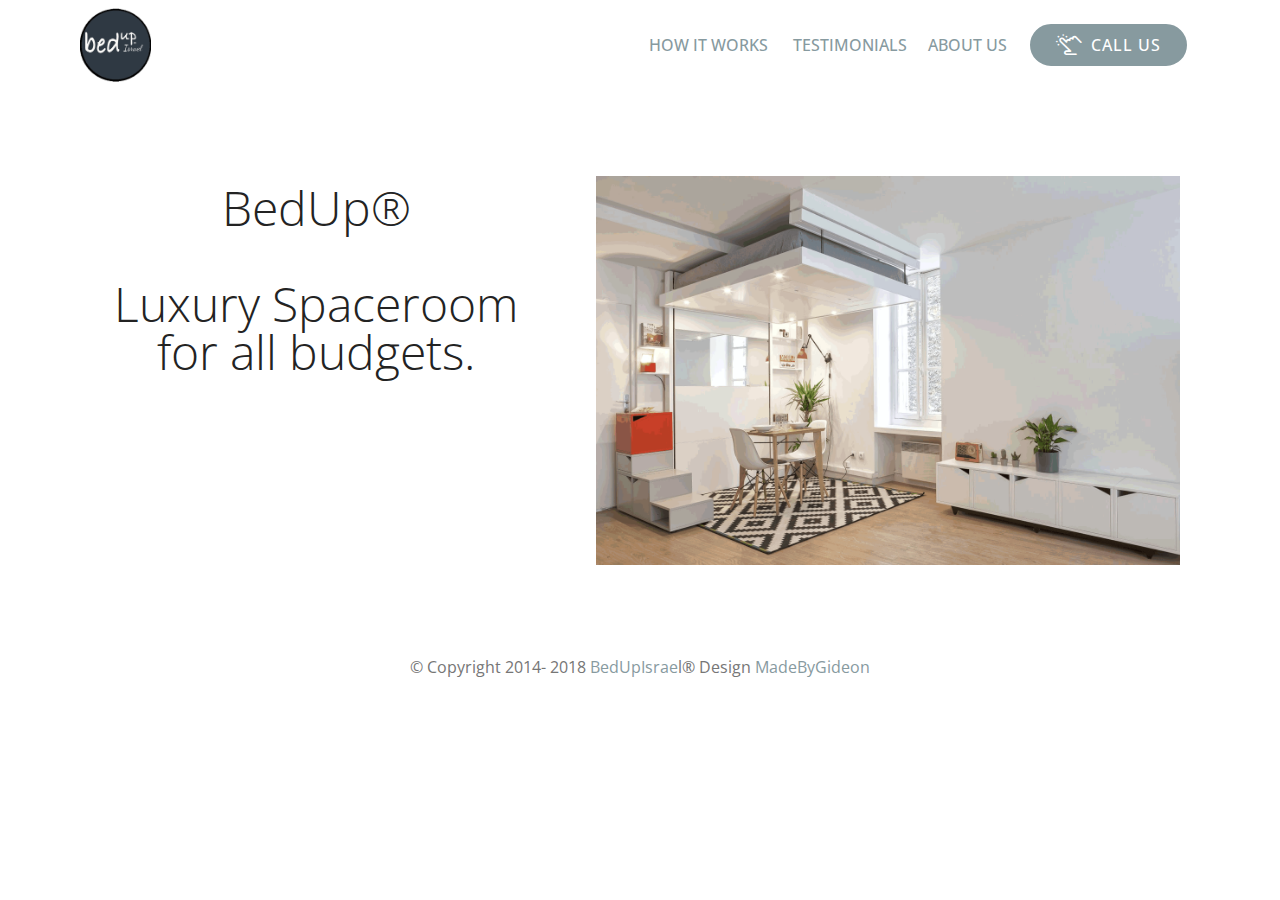
==== thankyou.html @ d67740c8 "create github pages" ====
<!DOCTYPE html>
<html >
<head>
  <!-- Site made with Mobirise Website Builder v4.7.2, https://mobirise.com -->
  <meta charset="UTF-8">
  <meta http-equiv="X-UA-Compatible" content="IE=edge">
  <meta name="generator" content="Mobirise v4.7.2, mobirise.com">
  <meta name="viewport" content="width=device-width, initial-scale=1, minimum-scale=1">
  <link rel="shortcut icon" href="assets/images/bedup-logo.png" type="image/x-icon">
  <meta name="description" content="thank you 
© Copyright 2014- 2018 BedUpIsrael® ">
  <title>Thank you for your call</title>
  <link rel="stylesheet" href="assets/web/assets/mobirise-icons/mobirise-icons.css">
  <link rel="stylesheet" href="assets/web/assets/mobirise-icons-bold/mobirise-icons-bold.css">
  <link rel="stylesheet" href="assets/tether/tether.min.css">
  <link rel="stylesheet" href="assets/bootstrap/css/bootstrap.min.css">
  <link rel="stylesheet" href="assets/bootstrap/css/bootstrap-grid.min.css">
  <link rel="stylesheet" href="assets/bootstrap/css/bootstrap-reboot.min.css">
  <link rel="stylesheet" href="assets/dropdown/css/style.css">
  <link rel="stylesheet" href="assets/animatecss/animate.min.css">
  <link rel="stylesheet" href="assets/theme/css/style.css">
  <link rel="stylesheet" href="assets/mobirise/css/mbr-additional.css" type="text/css">
  
  
  
</head>
<body>
  <section class="menu cid-qAcu4gGdfv" once="menu" id="menu2-o">

    

    <nav class="navbar navbar-expand beta-menu navbar-dropdown align-items-center navbar-fixed-top navbar-toggleable-sm">
        <button class="navbar-toggler navbar-toggler-right" type="button" data-toggle="collapse" data-target="#navbarSupportedContent" aria-controls="navbarSupportedContent" aria-expanded="false" aria-label="Toggle navigation">
            <div class="hamburger">
                <span></span>
                <span></span>
                <span></span>
                <span></span>
            </div>
        </button>
        <div class="menu-logo">
            <div class="navbar-brand">
                <span class="navbar-logo">
                    <a href="index.html#header15-1">
                        <img src="assets/images/bedup-logo-164x169.png" alt="Mobirise" title="" style="height: 4.6rem;">
                    </a>
                </span>
                
            </div>
        </div>
        <div class="collapse navbar-collapse" id="navbarSupportedContent">
            <ul class="navbar-nav nav-dropdown" data-app-modern-menu="true"><li class="nav-item">
                    <a class="nav-link link text-warning display-4" href="index.html#features1-2"><strong>&nbsp;</strong>HOW IT WORKS</a>
                </li><li class="nav-item"><a class="nav-link link text-warning display-4" href="index.html#testimonials1-j">&nbsp;TESTIMONIALS</a></li><li class="nav-item">
                    <a class="nav-link link text-warning display-4" href="index.html#footer1-f">ABOUT US</a>
                </li></ul>
            <div class="navbar-buttons mbr-section-btn"><a class="btn btn-sm btn-warning display-4" href="tel:+972-52-553-5338"><span class="mbrib-touch mbr-iconfont mbr-iconfont-btn"></span>CALL US</a></div>
        </div>
    </nav>
</section>

<section class="engine"><a href="https://mobirise.me/b">create a website</a></section><section once="" class="cid-qyMA9ke7Hw" id="footer6-n">

    

    

    <div class="container">
        <div class="media-container-row align-center mbr-white">
            <div class="col-12">
                <p class="mbr-text mb-0 mbr-fonts-style display-7">
                    © Copyright 2014- 2018 <a href="http://bedupisrael.co.il" target="_blank" class="text-warning">BedUpIsrae</a>l® Design <a href="http://madebygideon.tk" target="_blank" class="text-warning">MadeByGideon</a></p>
            </div>
        </div>
    </div>
</section>

<section class="features11 cid-qQLE5XRZxf" id="features11-p">

    

    

    <div class="container">   
        <div class="col-md-12">
            <div class="media-container-row">
                <div class="mbr-figure" style="width: 60%;">
                    <a href="mailto:guchik178@gmail.com"><img src="assets/images/slider-1.gif" alt="office@notaryisrael.co.il" title=""></a>
                </div>
                <div class=" align-left aside-content">
                    <h2 class="mbr-title pt-2 mbr-fonts-style display-2">BedUp® <br><br>Luxury Spaceroom<br>for all budgets.</h2>
                    <div class="mbr-section-text">
                        
                    </div>

                    
                </div>
            </div>
        </div> 
    </div>          
</section>

<section once="" class="cid-qQLG3jtlZI" id="footer6-t">

    

    

    <div class="container">
        <div class="media-container-row align-center mbr-white">
            <div class="col-12">
                <p class="mbr-text mb-0 mbr-fonts-style display-7">
                    © Copyright 2014- 2018 <a href="http://bedupisrael.co.il" target="_blank" class="text-warning">BedUpIsrae</a>l® Design <a href="http://madebygideon.tk" target="_blank" class="text-warning">MadeByGideon</a></p>
            </div>
        </div>
    </div>
</section>


  <script src="assets/web/assets/jquery/jquery.min.js"></script>
  <script src="assets/tether/tether.min.js"></script>
  <script src="assets/popper/popper.min.js"></script>
  <script src="assets/bootstrap/js/bootstrap.min.js"></script>
  <script src="assets/smoothscroll/smooth-scroll.js"></script>
  <script src="assets/viewportchecker/jquery.viewportchecker.js"></script>
  <script src="assets/dropdown/js/script.min.js"></script>
  <script src="assets/touchswipe/jquery.touch-swipe.min.js"></script>
  <script src="assets/theme/js/script.js"></script>
  
  
 <div id="scrollToTop" class="scrollToTop mbr-arrow-up"><a style="text-align: center;"><i></i></a></div>
    <input name="animation" type="hidden">
  </body>
</html>
---- assets/web/assets/mobirise-icons/mobirise-icons.css ----
@font-face {
  font-family: 'MobiriseIcons';
  src:  url('mobirise-icons.eot?spat4u');
  src:  url('mobirise-icons.eot?spat4u#iefix') format('embedded-opentype'),
    url('mobirise-icons.ttf?spat4u') format('truetype'),
    url('mobirise-icons.woff?spat4u') format('woff'),
    url('mobirise-icons.svg?spat4u#MobiriseIcons') format('svg');
  font-weight: normal;
  font-style: normal;
}

[class^="mbri-"], [class*=" mbri-"] {
  /* use !important to prevent issues with browser extensions that change fonts */
  font-family: MobiriseIcons !important;
  speak: none;
  font-style: normal;
  font-weight: normal;
  font-variant: normal;
  text-transform: none;
  line-height: 1;

  /* Better Font Rendering =========== */
  -webkit-font-smoothing: antialiased;
  -moz-osx-font-smoothing: grayscale;
}

.mbri-add-submenu:before {
  content: "\e900";
}
.mbri-alert:before {
  content: "\e901";
}
.mbri-align-center:before {
  content: "\e902";
}
.mbri-align-justify:before {
  content: "\e903";
}
.mbri-align-left:before {
  content: "\e904";
}
.mbri-align-right:before {
  content: "\e905";
}
.mbri-android:before {
  content: "\e906";
}
.mbri-apple:before {
  content: "\e907";
}
.mbri-arrow-down:before {
  content: "\e908";
}
.mbri-arrow-next:before {
  content: "\e909";
}
.mbri-arrow-prev:before {
  content: "\e90a";
}
.mbri-arrow-up:before {
  content: "\e90b";
}
.mbri-bold:before {
  content: "\e90c";
}
.mbri-bookmark:before {
  content: "\e90d";
}
.mbri-bootstrap:before {
  content: "\e90e";
}
.mbri-briefcase:before {
  content: "\e90f";
}
.mbri-browse:before {
  content: "\e910";
}
.mbri-bulleted-list:before {
  content: "\e911";
}
.mbri-calendar:before {
  content: "\e912";
}
.mbri-camera:before {
  content: "\e913";
}
.mbri-cart-add:before {
  content: "\e914";
}
.mbri-cart-full:before {
  content: "\e915";
}
.mbri-cash:before {
  content: "\e916";
}
.mbri-change-style:before {
  content: "\e917";
}
.mbri-chat:before {
  content: "\e918";
}
.mbri-clock:before {
  content: "\e919";
}
.mbri-close:before {
  content: "\e91a";
}
.mbri-cloud:before {
  content: "\e91b";
}
.mbri-code:before {
  content: "\e91c";
}
.mbri-contact-form:before {
  content: "\e91d";
}
.mbri-credit-card:before {
  content: "\e91e";
}
.mbri-cursor-click:before {
  content: "\e91f";
}
.mbri-cust-feedback:before {
  content: "\e920";
}
.mbri-database:before {
  content: "\e921";
}
.mbri-delivery:before {
  content: "\e922";
}
.mbri-desktop:before {
  content: "\e923";
}
.mbri-devices:before {
  content: "\e924";
}
.mbri-down:before {
  content: "\e925";
}
.mbri-download:before {
  content: "\e989";
}
.mbri-drag-n-drop:before {
  content: "\e927";
}
.mbri-drag-n-drop2:before {
  content: "\e928";
}
.mbri-edit:before {
  content: "\e929";
}
.mbri-edit2:before {
  content: "\e92a";
}
.mbri-error:before {
  content: "\e92b";
}
.mbri-extension:before {
  content: "\e92c";
}
.mbri-features:before {
  content: "\e92d";
}
.mbri-file:before {
  content: "\e92e";
}
.mbri-flag:before {
  content: "\e92f";
}
.mbri-folder:before {
  content: "\e930";
}
.mbri-gift:before {
  content: "\e931";
}
.mbri-github:before {
  content: "\e932";
}
.mbri-globe:before {
  content: "\e933";
}
.mbri-globe-2:before {
  content: "\e934";
}
.mbri-growing-chart:before {
  content: "\e935";
}
.mbri-hearth:before {
  content: "\e936";
}
.mbri-help:before {
  content: "\e937";
}
.mbri-home:before {
  content: "\e938";
}
.mbri-hot-cup:before {
  content: "\e939";
}
.mbri-idea:before {
  content: "\e93a";
}
.mbri-image-gallery:before {
  content: "\e93b";
}
.mbri-image-slider:before {
  content: "\e93c";
}
.mbri-info:before {
  content: "\e93d";
}
.mbri-italic:before {
  content: "\e93e";
}
.mbri-key:before {
  content: "\e93f";
}
.mbri-laptop:before {
  content: "\e940";
}
.mbri-layers:before {
  content: "\e941";
}
.mbri-left-right:before {
  content: "\e942";
}
.mbri-left:before {
  content: "\e943";
}
.mbri-letter:before {
  content: "\e944";
}
.mbri-like:before {
  content: "\e945";
}
.mbri-link:before {
  content: "\e946";
}
.mbri-lock:before {
  content: "\e947";
}
.mbri-login:before {
  content: "\e948";
}
.mbri-logout:before {
  content: "\e949";
}
.mbri-magic-stick:before {
  content: "\e94a";
}
.mbri-map-pin:before {
  content: "\e94b";
}
.mbri-menu:before {
  content: "\e94c";
}
.mbri-mobile:before {
  content: "\e94d";
}
.mbri-mobile2:before {
  content: "\e94e";
}
.mbri-mobirise:before {
  content: "\e94f";
}
.mbri-more-horizontal:before {
  content: "\e950";
}
.mbri-more-vertical:before {
  content: "\e951";
}
.mbri-music:before {
  content: "\e952";
}
.mbri-new-file:before {
  content: "\e953";
}
.mbri-numbered-list:before {
  content: "\e954";
}
.mbri-opened-folder:before {
  content: "\e955";
}
.mbri-pages:before {
  content: "\e956";
}
.mbri-paper-plane:before {
  content: "\e957";
}
.mbri-paperclip:before {
  content: "\e958";
}
.mbri-photo:before {
  content: "\e959";
}
.mbri-photos:before {
  content: "\e95a";
}
.mbri-pin:before {
  content: "\e95b";
}
.mbri-play:before {
  content: "\e95c";
}
.mbri-plus:before {
  content: "\e95d";
}
.mbri-preview:before {
  content: "\e95e";
}
.mbri-print:before {
  content: "\e95f";
}
.mbri-protect:before {
  content: "\e960";
}
.mbri-question:before {
  content: "\e961";
}
.mbri-quote-left:before {
  content: "\e962";
}
.mbri-quote-right:before {
  content: "\e963";
}
.mbri-refresh:before {
  content: "\e964";
}
.mbri-responsive:before {
  content: "\e965";
}
.mbri-right:before {
  content: "\e966";
}
.mbri-rocket:before {
  content: "\e967";
}
.mbri-sad-face:before {
  content: "\e968";
}
.mbri-sale:before {
  content: "\e969";
}
.mbri-save:before {
  content: "\e96a";
}
.mbri-search:before {
  content: "\e96b";
}
.mbri-setting:before {
  content: "\e96c";
}
.mbri-setting2:before {
  content: "\e96d";
}
.mbri-setting3:before {
  content: "\e96e";
}
.mbri-share:before {
  content: "\e96f";
}
.mbri-shopping-bag:before {
  content: "\e970";
}
.mbri-shopping-basket:before {
  content: "\e971";
}
.mbri-shopping-cart:before {
  content: "\e972";
}
.mbri-sites:before {
  content: "\e973";
}
.mbri-smile-face:before {
  content: "\e974";
}
.mbri-speed:before {
  content: "\e975";
}
.mbri-star:before {
  content: "\e976";
}
.mbri-success:before {
  content: "\e977";
}
.mbri-sun:before {
  content: "\e978";
}
.mbri-sun2:before {
  content: "\e979";
}
.mbri-tablet:before {
  content: "\e97a";
}
.mbri-tablet-vertical:before {
  content: "\e97b";
}
.mbri-target:before {
  content: "\e97c";
}
.mbri-timer:before {
  content: "\e97d";
}
.mbri-to-ftp:before {
  content: "\e97e";
}
.mbri-to-local-drive:before {
  content: "\e97f";
}
.mbri-touch-swipe:before {
  content: "\e980";
}
.mbri-touch:before {
  content: "\e981";
}
.mbri-trash:before {
  content: "\e982";
}
.mbri-underline:before {
  content: "\e983";
}
.mbri-unlink:before {
  content: "\e984";
}
.mbri-unlock:before {
  content: "\e985";
}
.mbri-up-down:before {
  content: "\e986";
}
.mbri-up:before {
  content: "\e987";
}
.mbri-update:before {
  content: "\e988";
}
.mbri-upload:before {
 content: "\e926"; 
}
.mbri-user:before {
  content: "\e98a";
}
.mbri-user2:before {
  content: "\e98b";
}
.mbri-users:before {
  content: "\e98c";
}
.mbri-video:before {
  content: "\e98d";
}
.mbri-video-play:before {
  content: "\e98e";
}
.mbri-watch:before {
  content: "\e98f";
}
.mbri-website-theme:before {
  content: "\e990";
}
.mbri-wifi:before {
  content: "\e991";
}
.mbri-windows:before {
  content: "\e992";
}
.mbri-zoom-out:before {
  content: "\e993";
}
.mbri-redo:before {
  content: "\e994";
}
.mbri-undo:before {
  content: "\e995";
}
---- assets/web/assets/mobirise-icons-bold/mobirise-icons-bold.css ----
@font-face {
  font-family: 'mobirise-icons-bold';
  src:  url('mobirise-icons-bold.eot?m1l4yr');
  src:  url('mobirise-icons-bold.eot?m1l4yr#iefix') format('embedded-opentype'),
    url('mobirise-icons-bold.ttf?m1l4yr') format('truetype'),
    url('mobirise-icons-bold.woff?m1l4yr') format('woff'),
    url('mobirise-icons-bold.svg?m1l4yr#mobirise-icons-bold') format('svg');
  font-weight: normal;
  font-style: normal;
}

[class^="mbrib-"], [class*="mbrib-"] {
  /* use !important to prevent issues with browser extensions that change fonts */
  font-family: 'mobirise-icons-bold' !important;
  speak: none;
  font-style: normal;
  font-weight: normal;
  font-variant: normal;
  text-transform: none;
  line-height: 1;

  /* Better Font Rendering =========== */
  -webkit-font-smoothing: antialiased;
  -moz-osx-font-smoothing: grayscale;
}

.mbrib-add-submenu:before {
  content: "\e900";
}
.mbrib-alert:before {
  content: "\e901";
}
.mbrib-align-center:before {
  content: "\e902";
}
.mbrib-align-justify:before {
  content: "\e903";
}
.mbrib-align-left:before {
  content: "\e904";
}
.mbrib-align-right:before {
  content: "\e905";
}
.mbrib-android:before {
  content: "\e906";
}
.mbrib-apple:before {
  content: "\e907";
}
.mbrib-arrow-down:before {
  content: "\e908";
}
.mbrib-arrow-next:before {
  content: "\e909";
}
.mbrib-arrow-prev:before {
  content: "\e90a";
}
.mbrib-arrow-up:before {
  content: "\e90b";
}
.mbrib-bold:before {
  content: "\e90c";
}
.mbrib-bookmark:before {
  content: "\e90d";
}
.mbrib-bootstrap:before {
  content: "\e90e";
}
.mbrib-briefcase:before {
  content: "\e90f";
}
.mbrib-browse:before {
  content: "\e910";
}
.mbrib-bulleted-list:before {
  content: "\e911";
}
.mbrib-calendar:before {
  content: "\e912";
}
.mbrib-camera:before {
  content: "\e913";
}
.mbrib-cart-add:before {
  content: "\e914";
}
.mbrib-cart-full:before {
  content: "\e915";
}
.mbrib-cash:before {
  content: "\e916";
}
.mbrib-change-style:before {
  content: "\e917";
}
.mbrib-chat:before {
  content: "\e918";
}
.mbrib-clock:before {
  content: "\e919";
}
.mbrib-close:before {
  content: "\e91a";
}
.mbrib-cloud:before {
  content: "\e91b";
}
.mbrib-code:before {
  content: "\e91c";
}
.mbrib-contact-form:before {
  content: "\e91d";
}
.mbrib-credit-card:before {
  content: "\e91e";
}
.mbrib-cursor-click:before {
  content: "\e91f";
}
.mbrib-cust-feedback:before {
  content: "\e920";
}
.mbrib-database:before {
  content: "\e921";
}
.mbrib-delivery:before {
  content: "\e922";
}
.mbrib-desktop:before {
  content: "\e923";
}
.mbrib-devices:before {
  content: "\e924";
}
.mbrib-down:before {
  content: "\e925";
}
.mbrib-download:before {
  content: "\e926";
}
.mbrib-drag-n-drop:before {
  content: "\e927";
}
.mbrib-drag-n-drop2:before {
  content: "\e928";
}
.mbrib-edit:before {
  content: "\e929";
}
.mbrib-edit2:before {
  content: "\e92a";
}
.mbrib-error:before {
  content: "\e92b";
}
.mbrib-extension:before {
  content: "\e92c";
}
.mbrib-features:before {
  content: "\e92d";
}
.mbrib-file:before {
  content: "\e92e";
}
.mbrib-flag:before {
  content: "\e92f";
}
.mbrib-folder:before {
  content: "\e930";
}
.mbrib-gift:before {
  content: "\e931";
}
.mbrib-github:before {
  content: "\e932";
}
.mbrib-globe-2:before {
  content: "\e933";
}
.mbrib-globe:before {
  content: "\e934";
}
.mbrib-growing-chart:before {
  content: "\e935";
}
.mbrib-hearth:before {
  content: "\e936";
}
.mbrib-help:before {
  content: "\e937";
}
.mbrib-home:before {
  content: "\e938";
}
.mbrib-hot-cup:before {
  content: "\e939";
}
.mbrib-idea:before {
  content: "\e93a";
}
.mbrib-image-gallery:before {
  content: "\e93b";
}
.mbrib-image-slider:before {
  content: "\e93c";
}
.mbrib-info:before {
  content: "\e93d";
}
.mbrib-italic:before {
  content: "\e93e";
}
.mbrib-key:before {
  content: "\e93f";
}
.mbrib-laptop:before {
  content: "\e940";
}
.mbrib-layers:before {
  content: "\e941";
}
.mbrib-left-right:before {
  content: "\e942";
}
.mbrib-left:before {
  content: "\e943";
}
.mbrib-letter:before {
  content: "\e944";
}
.mbrib-like:before {
  content: "\e945";
}
.mbrib-link:before {
  content: "\e946";
}
.mbrib-lock:before {
  content: "\e947";
}
.mbrib-login:before {
  content: "\e948";
}
.mbrib-logout:before {
  content: "\e949";
}
.mbrib-magic-stick:before {
  content: "\e94a";
}
.mbrib-map-pin:before {
  content: "\e94b";
}
.mbrib-menu:before {
  content: "\e94c";
}
.mbrib-mobile:before {
  content: "\e94d";
}
.mbrib-mobile2:before {
  content: "\e94e";
}
.mbrib-mobirise:before {
  content: "\e94f";
}
.mbrib-more-horizontal:before {
  content: "\e950";
}
.mbrib-more-vertical:before {
  content: "\e951";
}
.mbrib-music:before {
  content: "\e952";
}
.mbrib-new-file:before {
  content: "\e953";
}
.mbrib-numbered-list:before {
  content: "\e954";
}
.mbrib-opened-folder:before {
  content: "\e955";
}
.mbrib-pages:before {
  content: "\e956";
}
.mbrib-paper-plane:before {
  content: "\e957";
}
.mbrib-paperclip:before {
  content: "\e958";
}
.mbrib-photo:before {
  content: "\e959";
}
.mbrib-photos:before {
  content: "\e95a";
}
.mbrib-pin:before {
  content: "\e95b";
}
.mbrib-play:before {
  content: "\e95c";
}
.mbrib-plus:before {
  content: "\e95d";
}
.mbrib-preview:before {
  content: "\e95e";
}
.mbrib-print:before {
  content: "\e95f";
}
.mbrib-protect:before {
  content: "\e960";
}
.mbrib-question:before {
  content: "\e961";
}
.mbrib-quote-left:before {
  content: "\e962";
}
.mbrib-quote-right:before {
  content: "\e963";
}
.mbrib-redo:before {
  content: "\e964";
}
.mbrib-refresh:before {
  content: "\e965";
}
.mbrib-responsive:before {
  content: "\e966";
}
.mbrib-right:before {
  content: "\e967";
}
.mbrib-rocket:before {
  content: "\e968";
}
.mbrib-sad-face:before {
  content: "\e969";
}
.mbrib-sale:before {
  content: "\e96a";
}
.mbrib-save:before {
  content: "\e96b";
}
.mbrib-search:before {
  content: "\e96c";
}
.mbrib-setting:before {
  content: "\e96d";
}
.mbrib-setting2:before {
  content: "\e96e";
}
.mbrib-setting3:before {
  content: "\e96f";
}
.mbrib-share:before {
  content: "\e970";
}
.mbrib-shopping-bag:before {
  content: "\e971";
}
.mbrib-shopping-basket:before {
  content: "\e972";
}
.mbrib-shopping-cart:before {
  content: "\e973";
}
.mbrib-sites:before {
  content: "\e974";
}
.mbrib-smile-face:before {
  content: "\e975";
}
.mbrib-speed:before {
  content: "\e976";
}
.mbrib-star:before {
  content: "\e977";
}
.mbrib-success:before {
  content: "\e978";
}
.mbrib-sun:before {
  content: "\e979";
}
.mbrib-sun2:before {
  content: "\e97a";
}
.mbrib-tablet-vertical:before {
  content: "\e97b";
}
.mbrib-tablet:before {
  content: "\e97c";
}
.mbrib-target:before {
  content: "\e97d";
}
.mbrib-timer:before {
  content: "\e97e";
}
.mbrib-to-ftp:before {
  content: "\e97f";
}
.mbrib-to-local-drive:before {
  content: "\e980";
}
.mbrib-touch-swipe:before {
  content: "\e981";
}
.mbrib-touch:before {
  content: "\e982";
}
.mbrib-trash:before {
  content: "\e983";
}
.mbrib-underline:before {
  content: "\e984";
}
.mbrib-undo:before {
  content: "\e985";
}
.mbrib-unlink:before {
  content: "\e986";
}
.mbrib-unlock:before {
  content: "\e987";
}
.mbrib-up-down:before {
  content: "\e988";
}
.mbrib-up:before {
  content: "\e989";
}
.mbrib-update:before {
  content: "\e98a";
}
.mbrib-upload:before {
  content: "\e98b";
}
.mbrib-user:before {
  content: "\e98c";
}
.mbrib-user2:before {
  content: "\e98d";
}
.mbrib-users:before {
  content: "\e98e";
}
.mbrib-video-play:before {
  content: "\e98f";
}
.mbrib-video:before {
  content: "\e990";
}
.mbrib-watch:before {
  content: "\e991";
}
.mbrib-website-theme:before {
  content: "\e992";
}
.mbrib-wifi:before {
  content: "\e993";
}
.mbrib-windows:before {
  content: "\e994";
}
.mbrib-zoom-out:before {
  content: "\e995";
}
---- assets/dropdown/css/style.css ----
.navbar-dropdown {
  left: 0;
  padding: 0;
  position: absolute;
  right: 0;
  top: 0;
  transition: all 0.45s ease;
  z-index: 1030;
  background: #282828; }
  .navbar-dropdown .navbar-logo {
    margin-right: 0.8rem;
    transition: margin 0.3s ease-in-out;
    vertical-align: middle; }
    .navbar-dropdown .navbar-logo img {
      height: 3.125rem;
      transition: all 0.3s ease-in-out; }
    .navbar-dropdown .navbar-logo.mbr-iconfont {
      font-size: 3.125rem;
      line-height: 3.125rem; }
  .navbar-dropdown .navbar-caption {
    font-weight: 700;
    white-space: normal;
    vertical-align: -4px;
    line-height: 3.125rem !important; }
    .navbar-dropdown .navbar-caption, .navbar-dropdown .navbar-caption:hover {
      color: inherit;
      text-decoration: none; }
  .navbar-dropdown .mbr-iconfont + .navbar-caption {
    vertical-align: -1px; }
  .navbar-dropdown.navbar-fixed-top {
    position: fixed; }
  .navbar-dropdown .navbar-brand span {
    vertical-align: -4px; }
  .navbar-dropdown.bg-color.transparent {
    background: none; }
  .navbar-dropdown.navbar-short .navbar-brand {
    padding: 0.625rem 0; }
    .navbar-dropdown.navbar-short .navbar-brand span {
      vertical-align: -1px; }
  .navbar-dropdown.navbar-short .navbar-caption {
    line-height: 2.375rem !important;
    vertical-align: -2px; }
  .navbar-dropdown.navbar-short .navbar-logo {
    margin-right: 0.5rem; }
    .navbar-dropdown.navbar-short .navbar-logo img {
      height: 2.375rem; }
    .navbar-dropdown.navbar-short .navbar-logo.mbr-iconfont {
      font-size: 2.375rem;
      line-height: 2.375rem; }
  .navbar-dropdown.navbar-short .mbr-table-cell {
    height: 3.625rem; }
  .navbar-dropdown .navbar-close {
    left: 0.6875rem;
    position: fixed;
    top: 0.75rem;
    z-index: 1000; }
  .navbar-dropdown .hamburger-icon {
    content: "";
    display: inline-block;
    vertical-align: middle;
    width: 16px;
    -webkit-box-shadow: 0 -6px 0 1px #282828,0 0 0 1px #282828,0 6px 0 1px #282828;
    -moz-box-shadow: 0 -6px 0 1px #282828,0 0 0 1px #282828,0 6px 0 1px #282828;
    box-shadow: 0 -6px 0 1px #282828,0 0 0 1px #282828,0 6px 0 1px #282828; }

.dropdown-menu .dropdown-toggle[data-toggle="dropdown-submenu"]::after {
  border-bottom: 0.35em solid transparent;
  border-left: 0.35em solid;
  border-right: 0;
  border-top: 0.35em solid transparent;
  margin-left: 0.3rem; }

.dropdown-menu .dropdown-item:focus {
  outline: 0; }

.nav-dropdown {
  font-size: 0.75rem;
  font-weight: 500;
  height: auto !important; }
  .nav-dropdown .nav-btn {
    padding-left: 1rem; }
  .nav-dropdown .link {
    margin: .667em 1.667em;
    font-weight: 500;
    padding: 0;
    transition: color .2s ease-in-out; }
    .nav-dropdown .link.dropdown-toggle {
      margin-right: 2.583em; }
      .nav-dropdown .link.dropdown-toggle::after {
        margin-left: .25rem;
        border-top: 0.35em solid;
        border-right: 0.35em solid transparent;
        border-left: 0.35em solid transparent;
        border-bottom: 0; }
      .nav-dropdown .link.dropdown-toggle[aria-expanded="true"] {
        margin: 0;
        padding: 0.667em 3.263em  0.667em 1.667em; }
  .nav-dropdown .link::after,
  .nav-dropdown .dropdown-item::after {
    color: inherit; }
  .nav-dropdown .btn {
    font-size: 0.75rem;
    font-weight: 700;
    letter-spacing: 0;
    margin-bottom: 0;
    padding-left: 1.25rem;
    padding-right: 1.25rem; }
  .nav-dropdown .dropdown-menu {
    border-radius: 0;
    border: 0;
    left: 0;
    margin: 0;
    padding-bottom: 1.25rem;
    padding-top: 1.25rem;
    position: relative; }
  .nav-dropdown .dropdown-submenu {
    margin-left: 0.125rem;
    top: 0; }
  .nav-dropdown .dropdown-item {
    font-weight: 500;
    line-height: 2;
    padding: 0.3846em 4.615em 0.3846em 1.5385em;
    position: relative;
    transition: color .2s ease-in-out, background-color .2s ease-in-out; }
    .nav-dropdown .dropdown-item::after {
      margin-top: -0.3077em;
      position: absolute;
      right: 1.1538em;
      top: 50%; }
    .nav-dropdown .dropdown-item:focus, .nav-dropdown .dropdown-item:hover {
      background: none; }

@media (max-width: 767px) {
  .nav-dropdown.navbar-toggleable-sm {
    bottom: 0;
    display: none;
    left: 0;
    overflow-x: hidden;
    position: fixed;
    top: 0;
    transform: translateX(-100%);
    -ms-transform: translateX(-100%);
    -webkit-transform: translateX(-100%);
    width: 18.75rem;
    z-index: 999; } }
.nav-dropdown.navbar-toggleable-xl {
  bottom: 0;
  display: none;
  left: 0;
  overflow-x: hidden;
  position: fixed;
  top: 0;
  transform: translateX(-100%);
  -ms-transform: translateX(-100%);
  -webkit-transform: translateX(-100%);
  width: 18.75rem;
  z-index: 999; }

.nav-dropdown-sm {
  display: block !important;
  overflow-x: hidden;
  overflow: auto;
  padding-top: 3.875rem; }
  .nav-dropdown-sm::after {
    content: "";
    display: block;
    height: 3rem;
    width: 100%; }
  .nav-dropdown-sm.collapse.in ~ .navbar-close {
    display: block !important; }
  .nav-dropdown-sm.collapsing, .nav-dropdown-sm.collapse.in {
    transform: translateX(0);
    -ms-transform: translateX(0);
    -webkit-transform: translateX(0);
    transition: all 0.25s ease-out;
    -webkit-transition: all 0.25s ease-out;
    background: #282828; }
  .nav-dropdown-sm.collapsing[aria-expanded="false"] {
    transform: translateX(-100%);
    -ms-transform: translateX(-100%);
    -webkit-transform: translateX(-100%); }
  .nav-dropdown-sm .nav-item {
    display: block;
    margin-left: 0 !important;
    padding-left: 0; }
  .nav-dropdown-sm .link,
  .nav-dropdown-sm .dropdown-item {
    border-top: 1px dotted rgba(255, 255, 255, 0.1);
    font-size: 0.8125rem;
    line-height: 1.6;
    margin: 0 !important;
    padding: 0.875rem 2.4rem 0.875rem 1.5625rem !important;
    position: relative;
    white-space: normal; }
    .nav-dropdown-sm .link:focus, .nav-dropdown-sm .link:hover,
    .nav-dropdown-sm .dropdown-item:focus,
    .nav-dropdown-sm .dropdown-item:hover {
      background: rgba(0, 0, 0, 0.2) !important;
      color: #c0a375; }
  .nav-dropdown-sm .nav-btn {
    position: relative;
    padding: 1.5625rem 1.5625rem 0 1.5625rem; }
    .nav-dropdown-sm .nav-btn::before {
      border-top: 1px dotted rgba(255, 255, 255, 0.1);
      content: "";
      left: 0;
      position: absolute;
      top: 0;
      width: 100%; }
    .nav-dropdown-sm .nav-btn + .nav-btn {
      padding-top: 0.625rem; }
      .nav-dropdown-sm .nav-btn + .nav-btn::before {
        display: none; }
  .nav-dropdown-sm .btn {
    padding: 0.625rem 0; }
  .nav-dropdown-sm .dropdown-toggle[data-toggle="dropdown-submenu"]::after {
    margin-left: .25rem;
    border-top: 0.35em solid;
    border-right: 0.35em solid transparent;
    border-left: 0.35em solid transparent;
    border-bottom: 0; }
  .nav-dropdown-sm .dropdown-toggle[data-toggle="dropdown-submenu"][aria-expanded="true"]::after {
    border-top: 0;
    border-right: 0.35em solid transparent;
    border-left: 0.35em solid transparent;
    border-bottom: 0.35em solid; }
  .nav-dropdown-sm .dropdown-menu {
    margin: 0;
    padding: 0;
    position: relative;
    top: 0;
    left: 0;
    width: 100%;
    border: 0;
    float: none;
    border-radius: 0;
    background: none; }
  .nav-dropdown-sm .dropdown-submenu {
    left: 100%;
    margin-left: 0.125rem;
    margin-top: -1.25rem;
    top: 0; }

.navbar-toggleable-sm .nav-dropdown .dropdown-menu {
  position: absolute; }

.navbar-toggleable-sm .nav-dropdown .dropdown-submenu {
  left: 100%;
  margin-left: 0.125rem;
  margin-top: -1.25rem;
  top: 0; }

.navbar-toggleable-sm.opened .nav-dropdown .dropdown-menu {
  position: relative; }

.navbar-toggleable-sm.opened .nav-dropdown .dropdown-submenu {
  left: 0;
  margin-left: 00rem;
  margin-top: 0rem;
  top: 0; }

.is-builder .nav-dropdown.collapsing {
  transition: none !important; }

/*# sourceMappingURL=style.css.map */
---- assets/theme/css/style.css ----
/*!
 * Mobirise v4 theme (https://mobirise.com/)
 * Copyright 2017 Mobirise
 */
section {
  background-color: #eeeeee; }

section,
.container,
.container-fluid {
  position: relative;
  word-wrap: break-word; }

a.mbr-iconfont:hover {
  text-decoration: none; }

.article .lead p, .article .lead ul, .article .lead ol, .article .lead pre, .article .lead blockquote {
  margin-bottom: 0; }

a {
  font-style: normal;
  font-weight: 400;
  cursor: pointer; }
  a, a:hover {
    text-decoration: none; }

figure {
  margin-bottom: 0; }

body {
  color: #232323; }

h1, h2, h3, h4, h5, h6,
.h1, .h2, .h3, .h4, .h5, .h6,
.display-1, .display-2, .display-3, .display-4 {
  line-height: 1;
  word-break: break-word;
  word-wrap: break-word; }

b, strong {
  font-weight: bold; }

blockquote {
  padding: 10px 0 10px 20px;
  position: relative;
  border-left: 2px solid;
  border-color: #ff3366; }

input:-webkit-autofill, input:-webkit-autofill:hover, input:-webkit-autofill:focus, input:-webkit-autofill:active {
  transition-delay: 9999s;
  transition-property: background-color, color; }

textarea[type="hidden"] {
  display: none; }

body {
  position: relative; }

section {
  background-position: 50% 50%;
  background-repeat: no-repeat;
  background-size: cover; }
  section .mbr-background-video,
  section .mbr-background-video-preview {
    position: absolute;
    bottom: 0;
    left: 0;
    right: 0;
    top: 0; }

.hidden {
  visibility: hidden; }

.mbr-z-index20 {
  z-index: 20; }

/*! Base colors */
.mbr-white {
  color: #ffffff; }

.mbr-black {
  color: #000000; }

.mbr-bg-white {
  background-color: #ffffff; }

.mbr-bg-black {
  background-color: #000000; }

/*! Text-aligns */
.align-left {
  text-align: left; }

.align-center {
  text-align: center; }

.align-right {
  text-align: right; }

@media (max-width: 767px) {
  .align-left, .align-center, .align-right, .mbr-section-btn, .mbr-section-title {
    text-align: center; } }
/*! Font-weight  */
.mbr-light {
  font-weight: 300; }

.mbr-regular {
  font-weight: 400; }

.mbr-semibold {
  font-weight: 500; }

.mbr-bold {
  font-weight: 700; }

/*! Media  */
.media-size-item {
  -webkit-flex: 1 1 auto;
  -moz-flex: 1 1 auto;
  -ms-flex: 1 1 auto;
  -o-flex: 1 1 auto;
  flex: 1 1 auto; }

.media-content {
  -webkit-flex-basis: 100%;
  flex-basis: 100%; }

.media-container-row {
  display: -ms-flexbox;
  display: -webkit-flex;
  display: flex;
  -webkit-flex-direction: row;
  -ms-flex-direction: row;
  flex-direction: row;
  -webkit-flex-wrap: wrap;
  -ms-flex-wrap: wrap;
  flex-wrap: wrap;
  -webkit-justify-content: center;
  -ms-flex-pack: center;
  justify-content: center;
  -webkit-align-content: center;
  -ms-flex-line-pack: center;
  align-content: center;
  -webkit-align-items: start;
  -ms-flex-align: start;
  align-items: start; }
  .media-container-row .media-size-item {
    width: 400px; }

.media-container-column {
  display: -ms-flexbox;
  display: -webkit-flex;
  display: flex;
  -webkit-flex-direction: column;
  -ms-flex-direction: column;
  flex-direction: column;
  -webkit-flex-wrap: wrap;
  -ms-flex-wrap: wrap;
  flex-wrap: wrap;
  -webkit-justify-content: center;
  -ms-flex-pack: center;
  justify-content: center;
  -webkit-align-content: center;
  -ms-flex-line-pack: center;
  align-content: center;
  -webkit-align-items: stretch;
  -ms-flex-align: stretch;
  align-items: stretch; }
  .media-container-column > * {
    width: 100%; }

@media (min-width: 992px) {
  .media-container-row {
    -webkit-flex-wrap: nowrap;
    -ms-flex-wrap: nowrap;
    flex-wrap: nowrap; } }
figure {
  overflow: hidden; }

figure[mbr-media-size] {
  transition: width 0.1s; }

.mbr-figure img, .mbr-figure iframe {
  display: block;
  width: 100%; }

.card {
  background-color: transparent;
  border: none; }

.card-img {
  text-align: center;
  flex-shrink: 0; }

.media {
  max-width: 100%;
  margin: 0 auto; }

.mbr-figure {
  -ms-flex-item-align: center;
  -ms-grid-row-align: center;
  -webkit-align-self: center;
  align-self: center; }

.media-container > div {
  max-width: 100%; }

.mbr-figure img, .card-img img {
  width: 100%; }

@media (max-width: 991px) {
  .media-size-item {
    width: auto !important; }

  .media {
    width: auto; }

  .mbr-figure {
    width: 100% !important; } }
/*! Buttons */
.mbr-section-btn {
  margin-left: -.25rem;
  margin-right: -.25rem;
  font-size: 0; }

nav .mbr-section-btn {
  margin-left: 0rem;
  margin-right: 0rem; }

/*! Btn icon margin */
.btn .mbr-iconfont, .btn.btn-sm .mbr-iconfont {
  cursor: pointer;
  margin-right: 0.5rem; }

.btn.btn-md .mbr-iconfont, .btn.btn-md .mbr-iconfont {
  margin-right: 0.8rem; }

.mbr-regular {
  font-weight: 400; }

.mbr-semibold {
  font-weight: 500; }

.mbr-bold {
  font-weight: 700; }

[type="submit"] {
  -webkit-appearance: none; }

/*! Full-screen */
.mbr-fullscreen .mbr-overlay {
  min-height: 100vh; }

.mbr-fullscreen {
  display: flex;
  display: -webkit-flex;
  display: -moz-flex;
  display: -ms-flex;
  display: -o-flex;
  align-items: center;
  -webkit-align-items: center;
  min-height: 100vh;
  padding-top: 3rem;
  padding-bottom: 3rem; }

/*! Map */
.map {
  height: 25rem;
  position: relative; }
  .map iframe {
    width: 100%;
    height: 100%; }

/* Form */
.form-asterisk {
  font-family: initial;
  position: absolute;
  top: -2px;
  font-weight: normal; }

/*! Scroll to top arrow */
.mbr-arrow-up {
  bottom: 25px;
  right: 90px;
  position: fixed;
  text-align: right;
  z-index: 5000;
  color: #ffffff;
  font-size: 32px;
  transform: rotate(180deg);
  -webkit-transform: rotate(180deg); }

.mbr-arrow-up a {
  background: rgba(0, 0, 0, 0.2);
  border-radius: 3px;
  color: #fff;
  display: inline-block;
  height: 60px;
  width: 60px;
  outline-style: none !important;
  position: relative;
  text-decoration: none;
  transition: all .3s ease-in-out;
  cursor: pointer;
  text-align: center; }
  .mbr-arrow-up a:hover {
    background-color: rgba(0, 0, 0, 0.4); }
  .mbr-arrow-up a i {
    line-height: 60px; }

.mbr-arrow-up-icon {
  display: block;
  color: #fff; }

.mbr-arrow-up-icon::before {
  content: "\203a";
  display: inline-block;
  font-family: serif;
  font-size: 32px;
  line-height: 1;
  font-style: normal;
  position: relative;
  top: 6px;
  left: -4px;
  -webkit-transform: rotate(-90deg);
  transform: rotate(-90deg); }

/*! Arrow Down */
.mbr-arrow {
  position: absolute;
  bottom: 45px;
  left: 50%;
  width: 60px;
  height: 60px;
  cursor: pointer;
  background-color: rgba(80, 80, 80, 0.5);
  border-radius: 50%;
  -webkit-transform: translateX(-50%);
  transform: translateX(-50%); }
  .mbr-arrow > a {
    display: inline-block;
    text-decoration: none;
    outline-style: none;
    -webkit-animation: arrowdown 1.7s ease-in-out infinite;
    animation: arrowdown 1.7s ease-in-out infinite; }
    .mbr-arrow > a > i {
      position: absolute;
      top: -2px;
      left: 15px;
      font-size: 2rem; }

@keyframes arrowdown {
  0% {
    transform: translateY(0px);
    -webkit-transform: translateY(0px); }
  50% {
    transform: translateY(-5px);
    -webkit-transform: translateY(-5px); }
  100% {
    transform: translateY(0px);
    -webkit-transform: translateY(0px); } }
@-webkit-keyframes arrowdown {
  0% {
    transform: translateY(0px);
    -webkit-transform: translateY(0px); }
  50% {
    transform: translateY(-5px);
    -webkit-transform: translateY(-5px); }
  100% {
    transform: translateY(0px);
    -webkit-transform: translateY(0px); } }
@media (max-width: 500px) {
  .mbr-arrow-up {
    left: 50%;
    right: auto;
    transform: translateX(-50%) rotate(180deg);
    -webkit-transform: translateX(-50%) rotate(180deg); } }
/*Gradients animation*/
@keyframes gradient-animation {
  from {
    background-position: 0% 100%;
    animation-timing-function: ease-in-out; }
  to {
    background-position: 100% 0%;
    animation-timing-function: ease-in-out; } }
@-webkit-keyframes gradient-animation {
  from {
    background-position: 0% 100%;
    animation-timing-function: ease-in-out; }
  to {
    background-position: 100% 0%;
    animation-timing-function: ease-in-out; } }
.bg-gradient {
  background-size: 200% 200%;
  animation: gradient-animation 5s infinite alternate;
  -webkit-animation: gradient-animation 5s infinite alternate; }

.menu .navbar-brand {
  display: -webkit-flex; }
  .menu .navbar-brand span {
    display: flex;
    display: -webkit-flex; }
  .menu .navbar-brand .navbar-caption-wrap {
    display: -webkit-flex; }
  .menu .navbar-brand .navbar-logo img {
    display: -webkit-flex; }
@media (min-width: 768px) and (max-width: 991px) {
  .menu .navbar-toggleable-sm .navbar-nav {
    display: -webkit-box;
    display: -webkit-flex;
    display: -ms-flexbox; } }
@media (min-width: 992px) {
  .menu .navbar-nav.nav-dropdown {
    display: -webkit-flex; }
  .menu .navbar-toggleable-sm .navbar-collapse {
    display: -webkit-flex !important; } }

/*# sourceMappingURL=style.css.map */
.engine {
	position: absolute;
	text-indent: -2400px;
	text-align: center;
	padding: 0;
	top: 0;
	left: -2400px;
}
---- assets/mobirise/css/mbr-additional.css ----
@import url(https://fonts.googleapis.com/css?family=Open+Sans:300,300i,400,400i,600,600i,700,700i,800,800i);





body {
  font-style: normal;
  line-height: 1.5;
}
.mbr-section-title {
  font-style: normal;
  line-height: 1.2;
}
.mbr-section-subtitle {
  line-height: 1.3;
}
.mbr-text {
  font-style: normal;
  line-height: 1.6;
}
.display-1 {
  font-family: 'Open Sans', sans-serif;
  font-size: 4.25rem;
}
.display-1 > .mbr-iconfont {
  font-size: 6.8rem;
}
.display-2 {
  font-family: 'Open Sans', sans-serif;
  font-size: 3rem;
}
.display-2 > .mbr-iconfont {
  font-size: 4.8rem;
}
.display-4 {
  font-family: 'Open Sans', sans-serif;
  font-size: 1rem;
}
.display-4 > .mbr-iconfont {
  font-size: 1.6rem;
}
.display-5 {
  font-family: 'Open Sans', sans-serif;
  font-size: 1.5rem;
}
.display-5 > .mbr-iconfont {
  font-size: 2.4rem;
}
.display-7 {
  font-family: 'Open Sans', sans-serif;
  font-size: 1rem;
}
.display-7 > .mbr-iconfont {
  font-size: 1.6rem;
}
/* ---- Fluid typography for mobile devices ---- */
/* 1.4 - font scale ratio ( bootstrap == 1.42857 ) */
/* 100vw - current viewport width */
/* (48 - 20)  48 == 48rem == 768px, 20 == 20rem == 320px(minimal supported viewport) */
/* 0.65 - min scale variable, may vary */
@media (max-width: 768px) {
  .display-1 {
    font-size: 3.4rem;
    font-size: calc( 2.1374999999999997rem + (4.25 - 2.1374999999999997) * ((100vw - 20rem) / (48 - 20)));
    line-height: calc( 1.4 * (2.1374999999999997rem + (4.25 - 2.1374999999999997) * ((100vw - 20rem) / (48 - 20))));
  }
  .display-2 {
    font-size: 2.4rem;
    font-size: calc( 1.7rem + (3 - 1.7) * ((100vw - 20rem) / (48 - 20)));
    line-height: calc( 1.4 * (1.7rem + (3 - 1.7) * ((100vw - 20rem) / (48 - 20))));
  }
  .display-4 {
    font-size: 0.8rem;
    font-size: calc( 1rem + (1 - 1) * ((100vw - 20rem) / (48 - 20)));
    line-height: calc( 1.4 * (1rem + (1 - 1) * ((100vw - 20rem) / (48 - 20))));
  }
  .display-5 {
    font-size: 1.2rem;
    font-size: calc( 1.175rem + (1.5 - 1.175) * ((100vw - 20rem) / (48 - 20)));
    line-height: calc( 1.4 * (1.175rem + (1.5 - 1.175) * ((100vw - 20rem) / (48 - 20))));
  }
}
/* Buttons */
.btn {
  font-weight: 500;
  border-width: 2px;
  font-style: normal;
  letter-spacing: 1px;
  margin: .4rem .8rem;
  white-space: normal;
  -webkit-transition: all 0.3s ease-in-out;
  -moz-transition: all 0.3s ease-in-out;
  transition: all 0.3s ease-in-out;
  padding: 1rem 3rem;
  border-radius: 3px;
  display: inline-flex;
  align-items: center;
  justify-content: center;
  word-break: break-word;
}
.btn-sm {
  font-weight: 500;
  letter-spacing: 1px;
  -webkit-transition: all 0.3s ease-in-out;
  -moz-transition: all 0.3s ease-in-out;
  transition: all 0.3s ease-in-out;
  padding: 0.6rem 1.5rem;
  border-radius: 3px;
}
.btn-md {
  font-weight: 500;
  letter-spacing: 1px;
  margin: .4rem .8rem !important;
  -webkit-transition: all 0.3s ease-in-out;
  -moz-transition: all 0.3s ease-in-out;
  transition: all 0.3s ease-in-out;
  padding: 1rem 3rem;
  border-radius: 3px;
}
.btn-lg {
  font-weight: 500;
  letter-spacing: 1px;
  margin: .4rem .8rem !important;
  -webkit-transition: all 0.3s ease-in-out;
  -moz-transition: all 0.3s ease-in-out;
  transition: all 0.3s ease-in-out;
  padding: 1.2rem 3.2rem;
  border-radius: 3px;
}
.bg-primary {
  background-color: #ffffff !important;
}
.bg-success {
  background-color: #f7ed4a !important;
}
.bg-info {
  background-color: #82786e !important;
}
.bg-warning {
  background-color: #879a9f !important;
}
.bg-danger {
  background-color: #cfc8b0 !important;
}
.btn-primary,
.btn-primary:active {
  background-color: #ffffff !important;
  border-color: #ffffff !important;
  color: #808080 !important;
}
.btn-primary:hover,
.btn-primary:focus,
.btn-primary.focus,
.btn-primary.active {
  color: #808080 !important;
  background-color: #d9d9d9 !important;
  border-color: #d9d9d9 !important;
}
.btn-primary.disabled,
.btn-primary:disabled {
  color: #808080 !important;
  background-color: #d9d9d9 !important;
  border-color: #d9d9d9 !important;
}
.btn-secondary,
.btn-secondary:active {
  background-color: #ff3366 !important;
  border-color: #ff3366 !important;
  color: #ffffff !important;
}
.btn-secondary:hover,
.btn-secondary:focus,
.btn-secondary.focus,
.btn-secondary.active {
  color: #ffffff !important;
  background-color: #e50039 !important;
  border-color: #e50039 !important;
}
.btn-secondary.disabled,
.btn-secondary:disabled {
  color: #ffffff !important;
  background-color: #e50039 !important;
  border-color: #e50039 !important;
}
.btn-info,
.btn-info:active {
  background-color: #82786e !important;
  border-color: #82786e !important;
  color: #ffffff !important;
}
.btn-info:hover,
.btn-info:focus,
.btn-info.focus,
.btn-info.active {
  color: #ffffff !important;
  background-color: #59524b !important;
  border-color: #59524b !important;
}
.btn-info.disabled,
.btn-info:disabled {
  color: #ffffff !important;
  background-color: #59524b !important;
  border-color: #59524b !important;
}
.btn-success,
.btn-success:active {
  background-color: #f7ed4a !important;
  border-color: #f7ed4a !important;
  color: #3f3c03 !important;
}
.btn-success:hover,
.btn-success:focus,
.btn-success.focus,
.btn-success.active {
  color: #3f3c03 !important;
  background-color: #eadd0a !important;
  border-color: #eadd0a !important;
}
.btn-success.disabled,
.btn-success:disabled {
  color: #3f3c03 !important;
  background-color: #eadd0a !important;
  border-color: #eadd0a !important;
}
.btn-warning,
.btn-warning:active {
  background-color: #879a9f !important;
  border-color: #879a9f !important;
  color: #ffffff !important;
}
.btn-warning:hover,
.btn-warning:focus,
.btn-warning.focus,
.btn-warning.active {
  color: #ffffff !important;
  background-color: #617479 !important;
  border-color: #617479 !important;
}
.btn-warning.disabled,
.btn-warning:disabled {
  color: #ffffff !important;
  background-color: #617479 !important;
  border-color: #617479 !important;
}
.btn-danger,
.btn-danger:active {
  background-color: #cfc8b0 !important;
  border-color: #cfc8b0 !important;
  color: #ffffff !important;
}
.btn-danger:hover,
.btn-danger:focus,
.btn-danger.focus,
.btn-danger.active {
  color: #ffffff !important;
  background-color: #b2a780 !important;
  border-color: #b2a780 !important;
}
.btn-danger.disabled,
.btn-danger:disabled {
  color: #ffffff !important;
  background-color: #b2a780 !important;
  border-color: #b2a780 !important;
}
.btn-white {
  color: #333333 !important;
}
.btn-white,
.btn-white:active {
  background-color: #ffffff !important;
  border-color: #ffffff !important;
  color: #808080 !important;
}
.btn-white:hover,
.btn-white:focus,
.btn-white.focus,
.btn-white.active {
  color: #808080 !important;
  background-color: #d9d9d9 !important;
  border-color: #d9d9d9 !important;
}
.btn-white.disabled,
.btn-white:disabled {
  color: #808080 !important;
  background-color: #d9d9d9 !important;
  border-color: #d9d9d9 !important;
}
.btn-black,
.btn-black:active {
  background-color: #333333 !important;
  border-color: #333333 !important;
  color: #ffffff !important;
}
.btn-black:hover,
.btn-black:focus,
.btn-black.focus,
.btn-black.active {
  color: #ffffff !important;
  background-color: #0d0d0d !important;
  border-color: #0d0d0d !important;
}
.btn-black.disabled,
.btn-black:disabled {
  color: #ffffff !important;
  background-color: #0d0d0d !important;
  border-color: #0d0d0d !important;
}
.btn-primary-outline,
.btn-primary-outline:active {
  background: none;
  border-color: #cccccc;
  color: #cccccc;
}
.btn-primary-outline:hover,
.btn-primary-outline:focus,
.btn-primary-outline.focus,
.btn-primary-outline.active {
  color: #808080;
  background-color: #ffffff;
  border-color: #ffffff;
}
.btn-primary-outline.disabled,
.btn-primary-outline:disabled {
  color: #808080 !important;
  background-color: #ffffff !important;
  border-color: #ffffff !important;
}
.btn-secondary-outline,
.btn-secondary-outline:active {
  background: none;
  border-color: #cc0033;
  color: #cc0033;
}
.btn-secondary-outline:hover,
.btn-secondary-outline:focus,
.btn-secondary-outline.focus,
.btn-secondary-outline.active {
  color: #ffffff;
  background-color: #ff3366;
  border-color: #ff3366;
}
.btn-secondary-outline.disabled,
.btn-secondary-outline:disabled {
  color: #ffffff !important;
  background-color: #ff3366 !important;
  border-color: #ff3366 !important;
}
.btn-info-outline,
.btn-info-outline:active {
  background: none;
  border-color: #4b453f;
  color: #4b453f;
}
.btn-info-outline:hover,
.btn-info-outline:focus,
.btn-info-outline.focus,
.btn-info-outline.active {
  color: #ffffff;
  background-color: #82786e;
  border-color: #82786e;
}
.btn-info-outline.disabled,
.btn-info-outline:disabled {
  color: #ffffff !important;
  background-color: #82786e !important;
  border-color: #82786e !important;
}
.btn-success-outline,
.btn-success-outline:active {
  background: none;
  border-color: #d2c609;
  color: #d2c609;
}
.btn-success-outline:hover,
.btn-success-outline:focus,
.btn-success-outline.focus,
.btn-success-outline.active {
  color: #3f3c03;
  background-color: #f7ed4a;
  border-color: #f7ed4a;
}
.btn-success-outline.disabled,
.btn-success-outline:disabled {
  color: #3f3c03 !important;
  background-color: #f7ed4a !important;
  border-color: #f7ed4a !important;
}
.btn-warning-outline,
.btn-warning-outline:active {
  background: none;
  border-color: #55666b;
  color: #55666b;
}
.btn-warning-outline:hover,
.btn-warning-outline:focus,
.btn-warning-outline.focus,
.btn-warning-outline.active {
  color: #ffffff;
  background-color: #879a9f;
  border-color: #879a9f;
}
.btn-warning-outline.disabled,
.btn-warning-outline:disabled {
  color: #ffffff !important;
  background-color: #879a9f !important;
  border-color: #879a9f !important;
}
.btn-danger-outline,
.btn-danger-outline:active {
  background: none;
  border-color: #a89c71;
  color: #a89c71;
}
.btn-danger-outline:hover,
.btn-danger-outline:focus,
.btn-danger-outline.focus,
.btn-danger-outline.active {
  color: #ffffff;
  background-color: #cfc8b0;
  border-color: #cfc8b0;
}
.btn-danger-outline.disabled,
.btn-danger-outline:disabled {
  color: #ffffff !important;
  background-color: #cfc8b0 !important;
  border-color: #cfc8b0 !important;
}
.btn-black-outline,
.btn-black-outline:active {
  background: none;
  border-color: #000000;
  color: #000000;
}
.btn-black-outline:hover,
.btn-black-outline:focus,
.btn-black-outline.focus,
.btn-black-outline.active {
  color: #ffffff;
  background-color: #333333;
  border-color: #333333;
}
.btn-black-outline.disabled,
.btn-black-outline:disabled {
  color: #ffffff !important;
  background-color: #333333 !important;
  border-color: #333333 !important;
}
.btn-white-outline,
.btn-white-outline:active,
.btn-white-outline.active {
  background: none;
  border-color: #ffffff;
  color: #ffffff;
}
.btn-white-outline:hover,
.btn-white-outline:focus,
.btn-white-outline.focus {
  color: #333333;
  background-color: #ffffff;
  border-color: #ffffff;
}
.text-primary {
  color: #ffffff !important;
}
.text-secondary {
  color: #ff3366 !important;
}
.text-success {
  color: #f7ed4a !important;
}
.text-info {
  color: #82786e !important;
}
.text-warning {
  color: #879a9f !important;
}
.text-danger {
  color: #cfc8b0 !important;
}
.text-white {
  color: #ffffff !important;
}
.text-black {
  color: #000000 !important;
}
a.text-primary:hover,
a.text-primary:focus {
  color: #cccccc !important;
}
a.text-secondary:hover,
a.text-secondary:focus {
  color: #cc0033 !important;
}
a.text-success:hover,
a.text-success:focus {
  color: #d2c609 !important;
}
a.text-info:hover,
a.text-info:focus {
  color: #4b453f !important;
}
a.text-warning:hover,
a.text-warning:focus {
  color: #55666b !important;
}
a.text-danger:hover,
a.text-danger:focus {
  color: #a89c71 !important;
}
a.text-white:hover,
a.text-white:focus {
  color: #b3b3b3 !important;
}
a.text-black:hover,
a.text-black:focus {
  color: #4d4d4d !important;
}
.alert-success {
  background-color: #70c770;
}
.alert-info {
  background-color: #82786e;
}
.alert-warning {
  background-color: #879a9f;
}
.alert-danger {
  background-color: #cfc8b0;
}
.mbr-section-btn a.btn:not(.btn-form) {
  border-radius: 100px;
}
.mbr-section-btn a.btn:not(.btn-form):hover,
.mbr-section-btn a.btn:not(.btn-form):focus {
  box-shadow: none !important;
}
.mbr-section-btn a.btn:not(.btn-form):hover,
.mbr-section-btn a.btn:not(.btn-form):focus {
  box-shadow: 0 10px 40px 0 rgba(0, 0, 0, 0.2) !important;
  -webkit-box-shadow: 0 10px 40px 0 rgba(0, 0, 0, 0.2) !important;
}
.mbr-gallery-filter li a {
  border-radius: 100px !important;
}
.mbr-gallery-filter li.active .btn {
  background-color: #ffffff;
  border-color: #ffffff;
  color: #8c8c8c;
}
.mbr-gallery-filter li.active .btn:focus {
  box-shadow: none;
}
.nav-tabs .nav-link {
  border-radius: 100px !important;
}
.btn-form {
  border-radius: 0;
}
.btn-form:hover {
  cursor: pointer;
}
a,
a:hover {
  color: #ffffff;
}
.mbr-plan-header.bg-primary .mbr-plan-subtitle,
.mbr-plan-header.bg-primary .mbr-plan-price-desc {
  color: #ffffff;
}
.mbr-plan-header.bg-success .mbr-plan-subtitle,
.mbr-plan-header.bg-success .mbr-plan-price-desc {
  color: #ffffff;
}
.mbr-plan-header.bg-info .mbr-plan-subtitle,
.mbr-plan-header.bg-info .mbr-plan-price-desc {
  color: #beb8b2;
}
.mbr-plan-header.bg-warning .mbr-plan-subtitle,
.mbr-plan-header.bg-warning .mbr-plan-price-desc {
  color: #ced6d8;
}
.mbr-plan-header.bg-danger .mbr-plan-subtitle,
.mbr-plan-header.bg-danger .mbr-plan-price-desc {
  color: #ffffff;
}
/* Scroll to top button*/
#scrollToTop a {
  border-radius: 100px;
}
#scrollToTop a i:before {
  content: '';
  position: absolute;
  height: 40%;
  top: 25%;
  background: #fff;
  width: 2px;
  left: calc(50% - 1px);
}
#scrollToTop a i:after {
  content: '';
  position: absolute;
  display: block;
  border-top: 2px solid #fff;
  border-right: 2px solid #fff;
  width: 40%;
  height: 40%;
  left: 30%;
  bottom: 30%;
  transform: rotate(135deg);
}
/* Others*/
.note-check a[data-value=Rubik] {
  font-style: normal;
}
.mbr-arrow a {
  color: #ffffff;
}
@media (max-width: 767px) {
  .mbr-arrow {
    display: none;
  }
}
.form-control-label {
  position: relative;
  cursor: pointer;
  margin-bottom: .357em;
  padding: 0;
}
.alert {
  color: #ffffff;
  border-radius: 0;
  border: 0;
  font-size: .875rem;
  line-height: 1.5;
  margin-bottom: 1.875rem;
  padding: 1.25rem;
  position: relative;
}
.alert.alert-form::after {
  background-color: inherit;
  bottom: -7px;
  content: "";
  display: block;
  height: 14px;
  left: 50%;
  margin-left: -7px;
  position: absolute;
  transform: rotate(45deg);
  width: 14px;
}
.form-control {
  background-color: #f5f5f5;
  box-shadow: none;
  color: #565656;
  font-family: 'Open Sans', sans-serif;
  font-size: 1rem;
  line-height: 1.43;
  min-height: 3.5em;
  padding: 1.07em .5em;
}
.form-control > .mbr-iconfont {
  font-size: 1.6rem;
}
.form-control,
.form-control:focus {
  border: 1px solid #e8e8e8;
}
.form-active .form-control:invalid {
  border-color: red;
}
.mbr-overlay {
  background-color: #000;
  bottom: 0;
  left: 0;
  opacity: .5;
  position: absolute;
  right: 0;
  top: 0;
  z-index: 0;
}
blockquote {
  font-style: italic;
  padding: 10px 0 10px 20px;
  font-size: 1.09rem;
  position: relative;
  border-color: #ffffff;
  border-width: 3px;
}
ul,
ol,
pre,
blockquote {
  margin-bottom: 2.3125rem;
}
pre {
  background: #f4f4f4;
  padding: 10px 24px;
  white-space: pre-wrap;
}
.inactive {
  -webkit-user-select: none;
  -moz-user-select: none;
  -ms-user-select: none;
  user-select: none;
  pointer-events: none;
  -webkit-user-drag: none;
  user-drag: none;
}
.mbr-section__comments .row {
  justify-content: center;
}
/* Forms */
.mbr-form .btn {
  margin: .4rem 0;
}
.mbr-form .input-group-btn a.btn {
  border-radius: 100px !important;
}
.mbr-form .input-group-btn a.btn:hover {
  box-shadow: 0 10px 40px 0 rgba(0, 0, 0, 0.2);
}
.mbr-form .input-group-btn button[type="submit"] {
  border-radius: 100px !important;
  padding: 1rem 3rem;
}
.mbr-form .input-group-btn button[type="submit"]:hover {
  box-shadow: 0 10px 40px 0 rgba(0, 0, 0, 0.2);
}
.form2 .form-control {
  border-top-left-radius: 100px;
  border-bottom-left-radius: 100px;
}
.form2 .input-group-btn a.btn {
  border-top-left-radius: 0 !important;
  border-bottom-left-radius: 0 !important;
}
.form2 .input-group-btn button[type="submit"] {
  border-top-left-radius: 0 !important;
  border-bottom-left-radius: 0 !important;
}
.form3 input[type="email"] {
  border-radius: 100px !important;
}
@media (max-width: 349px) {
  .form2 input[type="email"] {
    border-radius: 100px !important;
  }
  .form2 .input-group-btn a.btn {
    border-radius: 100px !important;
  }
  .form2 .input-group-btn button[type="submit"] {
    border-radius: 100px !important;
  }
}
@media (max-width: 767px) {
  .btn {
    font-size: .75rem !important;
  }
  .btn .mbr-iconfont {
    font-size: 1rem !important;
  }
}
/* Social block */
.btn-social {
  font-size: 20px;
  border-radius: 50%;
  padding: 0;
  width: 44px;
  height: 44px;
  line-height: 44px;
  text-align: center;
  position: relative;
  border: 2px solid #c0a375;
  border-color: #ffffff;
  color: #232323;
  cursor: pointer;
}
.btn-social i {
  top: 0;
  line-height: 44px;
  width: 44px;
}
.btn-social:hover {
  color: #fff;
  background: #ffffff;
}
.btn-social + .btn {
  margin-left: .1rem;
}
/* Footer */
.mbr-footer-content li::before,
.mbr-footer .mbr-contacts li::before {
  background: #ffffff;
}
.mbr-footer-content li a:hover,
.mbr-footer .mbr-contacts li a:hover {
  color: #ffffff;
}
.footer3 input[type="email"],
.footer4 input[type="email"] {
  border-radius: 100px !important;
}
.footer3 .input-group-btn a.btn,
.footer4 .input-group-btn a.btn {
  border-radius: 100px !important;
}
.footer3 .input-group-btn button[type="submit"],
.footer4 .input-group-btn button[type="submit"] {
  border-radius: 100px !important;
}
/* Headers*/
.header13 .form-inline input[type="email"],
.header14 .form-inline input[type="email"] {
  border-radius: 100px;
}
.header13 .form-inline input[type="text"],
.header14 .form-inline input[type="text"] {
  border-radius: 100px;
}
.header13 .form-inline input[type="tel"],
.header14 .form-inline input[type="tel"] {
  border-radius: 100px;
}
.header13 .form-inline a.btn,
.header14 .form-inline a.btn {
  border-radius: 100px;
}
.header13 .form-inline button,
.header14 .form-inline button {
  border-radius: 100px !important;
}
.offset-1 {
  margin-left: 8.33333%;
}
.offset-2 {
  margin-left: 16.66667%;
}
.offset-3 {
  margin-left: 25%;
}
.offset-4 {
  margin-left: 33.33333%;
}
.offset-5 {
  margin-left: 41.66667%;
}
.offset-6 {
  margin-left: 50%;
}
.offset-7 {
  margin-left: 58.33333%;
}
.offset-8 {
  margin-left: 66.66667%;
}
.offset-9 {
  margin-left: 75%;
}
.offset-10 {
  margin-left: 83.33333%;
}
.offset-11 {
  margin-left: 91.66667%;
}
@media (min-width: 576px) {
  .offset-sm-0 {
    margin-left: 0%;
  }
  .offset-sm-1 {
    margin-left: 8.33333%;
  }
  .offset-sm-2 {
    margin-left: 16.66667%;
  }
  .offset-sm-3 {
    margin-left: 25%;
  }
  .offset-sm-4 {
    margin-left: 33.33333%;
  }
  .offset-sm-5 {
    margin-left: 41.66667%;
  }
  .offset-sm-6 {
    margin-left: 50%;
  }
  .offset-sm-7 {
    margin-left: 58.33333%;
  }
  .offset-sm-8 {
    margin-left: 66.66667%;
  }
  .offset-sm-9 {
    margin-left: 75%;
  }
  .offset-sm-10 {
    margin-left: 83.33333%;
  }
  .offset-sm-11 {
    margin-left: 91.66667%;
  }
}
@media (min-width: 768px) {
  .offset-md-0 {
    margin-left: 0%;
  }
  .offset-md-1 {
    margin-left: 8.33333%;
  }
  .offset-md-2 {
    margin-left: 16.66667%;
  }
  .offset-md-3 {
    margin-left: 25%;
  }
  .offset-md-4 {
    margin-left: 33.33333%;
  }
  .offset-md-5 {
    margin-left: 41.66667%;
  }
  .offset-md-6 {
    margin-left: 50%;
  }
  .offset-md-7 {
    margin-left: 58.33333%;
  }
  .offset-md-8 {
    margin-left: 66.66667%;
  }
  .offset-md-9 {
    margin-left: 75%;
  }
  .offset-md-10 {
    margin-left: 83.33333%;
  }
  .offset-md-11 {
    margin-left: 91.66667%;
  }
}
@media (min-width: 992px) {
  .offset-lg-0 {
    margin-left: 0%;
  }
  .offset-lg-1 {
    margin-left: 8.33333%;
  }
  .offset-lg-2 {
    margin-left: 16.66667%;
  }
  .offset-lg-3 {
    margin-left: 25%;
  }
  .offset-lg-4 {
    margin-left: 33.33333%;
  }
  .offset-lg-5 {
    margin-left: 41.66667%;
  }
  .offset-lg-6 {
    margin-left: 50%;
  }
  .offset-lg-7 {
    margin-left: 58.33333%;
  }
  .offset-lg-8 {
    margin-left: 66.66667%;
  }
  .offset-lg-9 {
    margin-left: 75%;
  }
  .offset-lg-10 {
    margin-left: 83.33333%;
  }
  .offset-lg-11 {
    margin-left: 91.66667%;
  }
}
@media (min-width: 1200px) {
  .offset-xl-0 {
    margin-left: 0%;
  }
  .offset-xl-1 {
    margin-left: 8.33333%;
  }
  .offset-xl-2 {
    margin-left: 16.66667%;
  }
  .offset-xl-3 {
    margin-left: 25%;
  }
  .offset-xl-4 {
    margin-left: 33.33333%;
  }
  .offset-xl-5 {
    margin-left: 41.66667%;
  }
  .offset-xl-6 {
    margin-left: 50%;
  }
  .offset-xl-7 {
    margin-left: 58.33333%;
  }
  .offset-xl-8 {
    margin-left: 66.66667%;
  }
  .offset-xl-9 {
    margin-left: 75%;
  }
  .offset-xl-10 {
    margin-left: 83.33333%;
  }
  .offset-xl-11 {
    margin-left: 91.66667%;
  }
}
.navbar-toggler {
  -webkit-align-self: flex-start;
  -ms-flex-item-align: start;
  align-self: flex-start;
  padding: 0.25rem 0.75rem;
  font-size: 1.25rem;
  line-height: 1;
  background: transparent;
  border: 1px solid transparent;
  -webkit-border-radius: 0.25rem;
  border-radius: 0.25rem;
}
.navbar-toggler:focus,
.navbar-toggler:hover {
  text-decoration: none;
}
.navbar-toggler-icon {
  display: inline-block;
  width: 1.5em;
  height: 1.5em;
  vertical-align: middle;
  content: "";
  background: no-repeat center center;
  -webkit-background-size: 100% 100%;
  -o-background-size: 100% 100%;
  background-size: 100% 100%;
}
.navbar-toggler-left {
  position: absolute;
  left: 1rem;
}
.navbar-toggler-right {
  position: absolute;
  right: 1rem;
}
@media (max-width: 575px) {
  .navbar-toggleable .navbar-nav .dropdown-menu {
    position: static;
    float: none;
  }
  .navbar-toggleable > .container {
    padding-right: 0;
    padding-left: 0;
  }
}
@media (min-width: 576px) {
  .navbar-toggleable {
    -webkit-box-orient: horizontal;
    -webkit-box-direction: normal;
    -webkit-flex-direction: row;
    -ms-flex-direction: row;
    flex-direction: row;
    -webkit-flex-wrap: nowrap;
    -ms-flex-wrap: nowrap;
    flex-wrap: nowrap;
    -webkit-box-align: center;
    -webkit-align-items: center;
    -ms-flex-align: center;
    align-items: center;
  }
  .navbar-toggleable .navbar-nav {
    -webkit-box-orient: horizontal;
    -webkit-box-direction: normal;
    -webkit-flex-direction: row;
    -ms-flex-direction: row;
    flex-direction: row;
  }
  .navbar-toggleable .navbar-nav .nav-link {
    padding-right: .5rem;
    padding-left: .5rem;
  }
  .navbar-toggleable > .container {
    display: -webkit-box;
    display: -webkit-flex;
    display: -ms-flexbox;
    display: flex;
    -webkit-flex-wrap: nowrap;
    -ms-flex-wrap: nowrap;
    flex-wrap: nowrap;
    -webkit-box-align: center;
    -webkit-align-items: center;
    -ms-flex-align: center;
    align-items: center;
  }
  .navbar-toggleable .navbar-collapse {
    display: -webkit-box !important;
    display: -webkit-flex !important;
    display: -ms-flexbox !important;
    display: flex !important;
    width: 100%;
  }
  .navbar-toggleable .navbar-toggler {
    display: none;
  }
}
@media (max-width: 767px) {
  .navbar-toggleable-sm .navbar-nav .dropdown-menu {
    position: static;
    float: none;
  }
  .navbar-toggleable-sm > .container {
    padding-right: 0;
    padding-left: 0;
  }
}
@media (min-width: 768px) {
  .navbar-toggleable-sm {
    -webkit-box-orient: horizontal;
    -webkit-box-direction: normal;
    -webkit-flex-direction: row;
    -ms-flex-direction: row;
    flex-direction: row;
    -webkit-flex-wrap: nowrap;
    -ms-flex-wrap: nowrap;
    flex-wrap: nowrap;
    -webkit-box-align: center;
    -webkit-align-items: center;
    -ms-flex-align: center;
    align-items: center;
  }
  .navbar-toggleable-sm .navbar-nav {
    -webkit-box-orient: horizontal;
    -webkit-box-direction: normal;
    -webkit-flex-direction: row;
    -ms-flex-direction: row;
    flex-direction: row;
  }
  .navbar-toggleable-sm .navbar-nav .nav-link {
    padding-right: .5rem;
    padding-left: .5rem;
  }
  .navbar-toggleable-sm > .container {
    display: -webkit-box;
    display: -webkit-flex;
    display: -ms-flexbox;
    display: flex;
    -webkit-flex-wrap: nowrap;
    -ms-flex-wrap: nowrap;
    flex-wrap: nowrap;
    -webkit-box-align: center;
    -webkit-align-items: center;
    -ms-flex-align: center;
    align-items: center;
  }
  .navbar-toggleable-sm .navbar-collapse {
    display: -webkit-box !important;
    display: -webkit-flex !important;
    display: -ms-flexbox !important;
    display: flex !important;
    width: 100%;
  }
  .navbar-toggleable-sm .navbar-toggler {
    display: none;
  }
}
@media (max-width: 991px) {
  .navbar-toggleable-md .navbar-nav .dropdown-menu {
    position: static;
    float: none;
  }
  .navbar-toggleable-md > .container {
    padding-right: 0;
    padding-left: 0;
  }
}
@media (min-width: 992px) {
  .navbar-toggleable-md {
    -webkit-box-orient: horizontal;
    -webkit-box-direction: normal;
    -webkit-flex-direction: row;
    -ms-flex-direction: row;
    flex-direction: row;
    -webkit-flex-wrap: nowrap;
    -ms-flex-wrap: nowrap;
    flex-wrap: nowrap;
    -webkit-box-align: center;
    -webkit-align-items: center;
    -ms-flex-align: center;
    align-items: center;
  }
  .navbar-toggleable-md .navbar-nav {
    -webkit-box-orient: horizontal;
    -webkit-box-direction: normal;
    -webkit-flex-direction: row;
    -ms-flex-direction: row;
    flex-direction: row;
  }
  .navbar-toggleable-md .navbar-nav .nav-link {
    padding-right: .5rem;
    padding-left: .5rem;
  }
  .navbar-toggleable-md > .container {
    display: -webkit-box;
    display: -webkit-flex;
    display: -ms-flexbox;
    display: flex;
    -webkit-flex-wrap: nowrap;
    -ms-flex-wrap: nowrap;
    flex-wrap: nowrap;
    -webkit-box-align: center;
    -webkit-align-items: center;
    -ms-flex-align: center;
    align-items: center;
  }
  .navbar-toggleable-md .navbar-collapse {
    display: -webkit-box !important;
    display: -webkit-flex !important;
    display: -ms-flexbox !important;
    display: flex !important;
    width: 100%;
  }
  .navbar-toggleable-md .navbar-toggler {
    display: none;
  }
}
@media (max-width: 1199px) {
  .navbar-toggleable-lg .navbar-nav .dropdown-menu {
    position: static;
    float: none;
  }
  .navbar-toggleable-lg > .container {
    padding-right: 0;
    padding-left: 0;
  }
}
@media (min-width: 1200px) {
  .navbar-toggleable-lg {
    -webkit-box-orient: horizontal;
    -webkit-box-direction: normal;
    -webkit-flex-direction: row;
    -ms-flex-direction: row;
    flex-direction: row;
    -webkit-flex-wrap: nowrap;
    -ms-flex-wrap: nowrap;
    flex-wrap: nowrap;
    -webkit-box-align: center;
    -webkit-align-items: center;
    -ms-flex-align: center;
    align-items: center;
  }
  .navbar-toggleable-lg .navbar-nav {
    -webkit-box-orient: horizontal;
    -webkit-box-direction: normal;
    -webkit-flex-direction: row;
    -ms-flex-direction: row;
    flex-direction: row;
  }
  .navbar-toggleable-lg .navbar-nav .nav-link {
    padding-right: .5rem;
    padding-left: .5rem;
  }
  .navbar-toggleable-lg > .container {
    display: -webkit-box;
    display: -webkit-flex;
    display: -ms-flexbox;
    display: flex;
    -webkit-flex-wrap: nowrap;
    -ms-flex-wrap: nowrap;
    flex-wrap: nowrap;
    -webkit-box-align: center;
    -webkit-align-items: center;
    -ms-flex-align: center;
    align-items: center;
  }
  .navbar-toggleable-lg .navbar-collapse {
    display: -webkit-box !important;
    display: -webkit-flex !important;
    display: -ms-flexbox !important;
    display: flex !important;
    width: 100%;
  }
  .navbar-toggleable-lg .navbar-toggler {
    display: none;
  }
}
.navbar-toggleable-xl {
  -webkit-box-orient: horizontal;
  -webkit-box-direction: normal;
  -webkit-flex-direction: row;
  -ms-flex-direction: row;
  flex-direction: row;
  -webkit-flex-wrap: nowrap;
  -ms-flex-wrap: nowrap;
  flex-wrap: nowrap;
  -webkit-box-align: center;
  -webkit-align-items: center;
  -ms-flex-align: center;
  align-items: center;
}
.navbar-toggleable-xl .navbar-nav .dropdown-menu {
  position: static;
  float: none;
}
.navbar-toggleable-xl > .container {
  padding-right: 0;
  padding-left: 0;
}
.navbar-toggleable-xl .navbar-nav {
  -webkit-box-orient: horizontal;
  -webkit-box-direction: normal;
  -webkit-flex-direction: row;
  -ms-flex-direction: row;
  flex-direction: row;
}
.navbar-toggleable-xl .navbar-nav .nav-link {
  padding-right: .5rem;
  padding-left: .5rem;
}
.navbar-toggleable-xl > .container {
  display: -webkit-box;
  display: -webkit-flex;
  display: -ms-flexbox;
  display: flex;
  -webkit-flex-wrap: nowrap;
  -ms-flex-wrap: nowrap;
  flex-wrap: nowrap;
  -webkit-box-align: center;
  -webkit-align-items: center;
  -ms-flex-align: center;
  align-items: center;
}
.navbar-toggleable-xl .navbar-collapse {
  display: -webkit-box !important;
  display: -webkit-flex !important;
  display: -ms-flexbox !important;
  display: flex !important;
  width: 100%;
}
.navbar-toggleable-xl .navbar-toggler {
  display: none;
}
.card-img {
  width: auto;
}
.menu .navbar.collapsed:not(.beta-menu) {
  flex-direction: column;
}
.carousel-item.active,
.carousel-item-next,
.carousel-item-prev {
  display: -webkit-box;
  display: -webkit-flex;
  display: -ms-flexbox;
  display: flex;
}
.note-air-layout .dropup .dropdown-menu,
.note-air-layout .navbar-fixed-bottom .dropdown .dropdown-menu {
  bottom: initial !important;
}
html,
body {
  height: auto;
  min-height: 100vh;
}
.dropup .dropdown-toggle::after {
  display: none;
}
.cid-qyXpGbetZZ .modal-body .close {
  background: #1b1b1b;
}
.cid-qyXpGbetZZ .modal-body .close span {
  font-style: normal;
}
.cid-qyXpGbetZZ .carousel-inner > .active,
.cid-qyXpGbetZZ .carousel-inner > .next,
.cid-qyXpGbetZZ .carousel-inner > .prev {
  display: table;
}
.cid-qyXpGbetZZ .carousel-control .icon-next,
.cid-qyXpGbetZZ .carousel-control .icon-prev {
  margin-top: -18px;
  font-size: 40px;
  line-height: 27px;
}
.cid-qyXpGbetZZ .carousel-control:hover {
  background: #1b1b1b;
  color: #fff;
  opacity: 1;
}
@media (max-width: 767px) {
  .cid-qyXpGbetZZ .container .carousel-control {
    margin-bottom: 0;
  }
}
.cid-qyXpGbetZZ .boxed-slider {
  position: relative;
  padding: 93px 0;
}
.cid-qyXpGbetZZ .boxed-slider > div {
  position: relative;
}
.cid-qyXpGbetZZ .container img {
  width: 100%;
}
.cid-qyXpGbetZZ .container img + .row {
  position: absolute;
  top: 50%;
  left: 0;
  right: 0;
  -webkit-transform: translateY(-50%);
  -moz-transform: translateY(-50%);
  transform: translateY(-50%);
  z-index: 2;
}
.cid-qyXpGbetZZ .mbr-section {
  padding: 0;
  background-attachment: scroll;
}
.cid-qyXpGbetZZ .mbr-table-cell {
  padding: 0;
}
.cid-qyXpGbetZZ .container .carousel-indicators {
  margin-bottom: 3px;
}
.cid-qyXpGbetZZ .carousel-caption {
  top: 50%;
  right: 0;
  bottom: auto;
  left: 0;
  display: flex;
  align-items: center;
  -webkit-transform: translateY(-50%);
  transform: translateY(-50%);
}
.cid-qyXpGbetZZ .mbr-overlay {
  z-index: 1;
}
.cid-qyXpGbetZZ .container-slide.container {
  width: 100%;
  min-height: 100vh;
  padding: 0;
}
.cid-qyXpGbetZZ .carousel-item {
  background-position: 50% 50%;
  background-repeat: no-repeat;
  background-size: cover;
  -o-transition: -o-transform 0.6s ease-in-out;
  -webkit-transition: -webkit-transform 0.6s ease-in-out;
  transition: transform 0.6s ease-in-out, -webkit-transform 0.6s ease-in-out, -o-transform 0.6s ease-in-out;
  -webkit-backface-visibility: hidden;
  backface-visibility: hidden;
  -webkit-perspective: 1000px;
  perspective: 1000px;
}
@media (max-width: 576px) {
  .cid-qyXpGbetZZ .carousel-item .container {
    width: 100%;
  }
}
.cid-qyXpGbetZZ .carousel-item-next.carousel-item-left,
.cid-qyXpGbetZZ .carousel-item-prev.carousel-item-right {
  -webkit-transform: translate3d(0, 0, 0);
  transform: translate3d(0, 0, 0);
}
.cid-qyXpGbetZZ .active.carousel-item-right,
.cid-qyXpGbetZZ .carousel-item-next {
  -webkit-transform: translate3d(100%, 0, 0);
  transform: translate3d(100%, 0, 0);
}
.cid-qyXpGbetZZ .active.carousel-item-left,
.cid-qyXpGbetZZ .carousel-item-prev {
  -webkit-transform: translate3d(-100%, 0, 0);
  transform: translate3d(-100%, 0, 0);
}
.cid-qyXpGbetZZ .mbr-slider .carousel-control {
  top: 50%;
  width: 70px;
  height: 70px;
  margin-top: -1.5rem;
  font-size: 35px;
  background-color: rgba(0, 0, 0, 0.5);
  border: 2px solid #fff;
  border-radius: 50%;
  transition: all .3s;
}
.cid-qyXpGbetZZ .mbr-slider .carousel-control.carousel-control-prev {
  left: 0;
  margin-left: 2.5rem;
}
.cid-qyXpGbetZZ .mbr-slider .carousel-control.carousel-control-next {
  right: 0;
  margin-right: 2.5rem;
}
.cid-qyXpGbetZZ .mbr-slider .carousel-control .mbr-iconfont {
  font-size: 2rem;
}
@media (max-width: 767px) {
  .cid-qyXpGbetZZ .mbr-slider .carousel-control {
    top: auto;
    bottom: 1rem;
  }
}
.cid-qyXpGbetZZ .mbr-slider .carousel-indicators {
  position: absolute;
  bottom: 0;
  margin-bottom: 1.5rem !important;
}
.cid-qyXpGbetZZ .mbr-slider .carousel-indicators li {
  max-width: 20px;
  width: 20px;
  height: 20px;
  max-height: 20px;
  margin: 3px;
  background-color: rgba(0, 0, 0, 0.5);
  border: 2px solid #fff;
  border-radius: 50%;
  opacity: .5;
  transition: all .3s;
}
.cid-qyXpGbetZZ .mbr-slider .carousel-indicators li.active,
.cid-qyXpGbetZZ .mbr-slider .carousel-indicators li:hover {
  opacity: .9;
}
.cid-qyXpGbetZZ .mbr-slider .carousel-indicators li::after,
.cid-qyXpGbetZZ .mbr-slider .carousel-indicators li::before {
  content: none;
}
.cid-qyXpGbetZZ .mbr-slider .carousel-indicators.ie-fix {
  left: 50%;
  display: block;
  width: 60%;
  margin-left: -30%;
  text-align: center;
}
@media (max-width: 576px) {
  .cid-qyXpGbetZZ .mbr-slider .carousel-indicators {
    display: none !important;
  }
}
.cid-qyXpGbetZZ .mbr-slider > .container img {
  width: 100%;
}
.cid-qyXpGbetZZ .mbr-slider > .container img + .row {
  position: absolute;
  top: 50%;
  right: 0;
  left: 0;
  z-index: 2;
  -moz-transform: translateY(-50%);
  -webkit-transform: translateY(-50%);
  transform: translateY(-50%);
}
.cid-qyXpGbetZZ .mbr-slider > .container .carousel-indicators {
  margin-bottom: 3px;
}
@media (max-width: 576px) {
  .cid-qyXpGbetZZ .mbr-slider > .container .carousel-control {
    margin-bottom: 0;
  }
}
.cid-qyXpGbetZZ .mbr-slider .mbr-section {
  padding: 0;
  background-attachment: scroll;
}
.cid-qyXpGbetZZ .mbr-slider .mbr-table-cell {
  padding: 0;
}
.cid-qyXpGbetZZ .carousel-item .container.container-slide {
  position: initial;
  width: auto;
  min-height: 0;
}
.cid-qyXpGbetZZ .full-screen .slider-fullscreen-image {
  min-height: 100vh;
  background-repeat: no-repeat;
  background-position: 50% 50%;
  background-size: cover;
}
.cid-qyXpGbetZZ .full-screen .slider-fullscreen-image.active {
  display: -o-flex;
}
.cid-qyXpGbetZZ .full-screen .container {
  width: auto;
  padding-right: 0;
  padding-left: 0;
}
.cid-qyXpGbetZZ .full-screen .carousel-item .container.container-slide {
  width: 100%;
  min-height: 100vh;
  padding: 0;
}
.cid-qyXpGbetZZ .full-screen .carousel-item .container.container-slide img {
  display: none;
}
.cid-qyXpGbetZZ .mbr-background-video-preview {
  position: absolute;
  top: 0;
  right: 0;
  bottom: 0;
  left: 0;
}
.cid-qyXpGbetZZ .mbr-overlay ~ .container-slide {
  z-index: auto;
}
.cid-qyXpGbetZZ H2 {
  text-align: center;
}
.cid-qyXpGbetZZ P {
  text-align: center;
}
.cid-qyu5b8ZCJw {
  padding-top: 60px;
  padding-bottom: 90px;
  background-color: #f9f9f9;
}
.cid-qyu5b8ZCJw .mbr-text {
  color: #767676;
}
.cid-qyu5b8ZCJw h4 {
  text-align: center;
}
.cid-qyu5b8ZCJw p {
  text-align: center;
}
.cid-qyu5b8ZCJw .card-img span {
  font-size: 96px;
  color: #149dcc;
}
.cid-qyu57uAh74 {
  background-image: url("../../../assets/images/slider-1.gif");
}
.cid-qyu57uAh74 .form-container {
  transition: all .2s;
  border: 1px solid #ffffff;
  padding: 1rem;
  background: linear-gradient(#465052, #465052);
  border: none;
}
.cid-qyu57uAh74 .input-group-btn {
  justify-content: center;
}
@media (min-width: 768px) {
  .cid-qyu57uAh74 .content-container {
    padding-right: 5rem;
  }
}
.cid-qyu57uAh74 .mbr-text,
.cid-qyu57uAh74 .mbr-section-btn {
  text-align: center;
  color: #ffffff;
}
.cid-qyu57uAh74 H1 {
  text-align: right;
  color: #efefef;
}
.cid-qRgVfdDCRv {
  padding-top: 30px;
  padding-bottom: 30px;
  background-color: #ffffff;
}
.cid-qRgVfdDCRv .line {
  background-color: #149dcc;
  color: #149dcc;
  align: center;
  height: 2px;
  margin: 0 auto;
}
.cid-qRgVfdDCRv .section-text {
  padding: 2rem 0;
}
.cid-qRgVfdDCRv .inner-container {
  margin: 0 auto;
}
@media (max-width: 768px) {
  .cid-qRgVfdDCRv .inner-container {
    width: 100% !important;
  }
}
.cid-qzf1mbn3io {
  padding-top: 60px;
  padding-bottom: 0px;
  background-image: url("../../../assets/images/cover-884x662.jpg");
}
.cid-qzf1mbn3io .mbr-section-subtitle {
  color: #ffffff;
}
.cid-qzf1mbn3io .media-container-row {
  -webkit-flex-wrap: wrap;
  -ms-flex-wrap: wrap;
  flex-wrap: wrap;
}
.cid-qzf1mbn3io .mbr-text {
  color: #767676;
}
.cid-qzf1mbn3io .mbr-author-desc {
  display: block;
  color: #767676;
}
.cid-qzf1mbn3io .mbr-author-name {
  color: #767676;
}
.cid-qzf1mbn3io .mbr-testimonial .panel-item {
  background-color: #ffffff;
}
.cid-qzf1mbn3io .mbr-testimonial .card-block {
  -webkit-flex-grow: 0;
  flex-grow: 0;
  padding: 2.4rem 2.4rem 0 2.4rem;
}
.cid-qzf1mbn3io .mbr-testimonial .card-block .testimonial-photo {
  display: inline-block;
  width: 120px;
  height: 120px;
  margin-bottom: 1.6rem;
  overflow: hidden;
  border-radius: 50%;
}
.cid-qzf1mbn3io .mbr-testimonial .card-block .testimonial-photo img {
  width: 100%;
  min-width: 100%;
  min-height: 100%;
}
.cid-qzf1mbn3io .mbr-testimonial .card-footer {
  padding-bottom: 2.4rem;
  border-top: 0;
  padding-top: 1rem;
  word-wrap: break-word;
  word-break: break-word;
  background: none;
}
@media (max-width: 300px) {
  .cid-qzf1mbn3io .testimonial-photo {
    width: 100% !important;
    height: auto !important;
  }
}
.cid-qzf1mbn3io DIV {
  color: #ffffff;
}
.cid-qRgVxfQxwy {
  padding-top: 30px;
  padding-bottom: 30px;
  background-color: #ffffff;
}
.cid-qRgVxfQxwy .line {
  background-color: #149dcc;
  color: #149dcc;
  align: center;
  height: 2px;
  margin: 0 auto;
}
.cid-qRgVxfQxwy .section-text {
  padding: 2rem 0;
}
.cid-qRgVxfQxwy .inner-container {
  margin: 0 auto;
}
@media (max-width: 768px) {
  .cid-qRgVxfQxwy .inner-container {
    width: 100% !important;
  }
}
.cid-qyMAiLQuYO {
  padding-top: 60px;
  padding-bottom: 30px;
  background-image: url("../../../assets/images/bedup-vision-03-email-800x1200-800x1200.jpg");
}
@media (max-width: 767px) {
  .cid-qyMAiLQuYO .content {
    text-align: center;
  }
  .cid-qyMAiLQuYO .content > div:not(:last-child) {
    margin-bottom: 2rem;
  }
}
@media (max-width: 767px) {
  .cid-qyMAiLQuYO .media-wrap {
    margin-bottom: 1rem;
  }
}
.cid-qyMAiLQuYO .media-wrap .mbr-iconfont-logo {
  font-size: 7.5rem;
  color: #f36;
}
.cid-qyMAiLQuYO .media-wrap img {
  height: 6rem;
}
@media (max-width: 767px) {
  .cid-qyMAiLQuYO .footer-lower .copyright {
    margin-bottom: 1rem;
    text-align: center;
  }
}
.cid-qyMAiLQuYO .footer-lower hr {
  margin: 1rem 0;
  border-color: #fff;
  opacity: .05;
}
.cid-qyMAiLQuYO .footer-lower .social-list {
  padding-left: 0;
  margin-bottom: 0;
  list-style: none;
  display: flex;
  flex-wrap: wrap;
  justify-content: flex-end;
  -webkit-justify-content: flex-end;
}
.cid-qyMAiLQuYO .footer-lower .social-list .mbr-iconfont-social {
  font-size: 1.3rem;
  color: #fff;
}
.cid-qyMAiLQuYO .footer-lower .social-list .soc-item {
  margin: 0 .5rem;
}
.cid-qyMAiLQuYO .footer-lower .social-list a {
  margin: 0;
  opacity: .5;
  -webkit-transition: .2s linear;
  transition: .2s linear;
}
.cid-qyMAiLQuYO .footer-lower .social-list a:hover {
  opacity: 1;
}
@media (max-width: 767px) {
  .cid-qyMAiLQuYO .footer-lower .social-list {
    justify-content: center;
    -webkit-justify-content: center;
  }
}
.cid-qyMAiLQuYO P {
  color: #ffffff;
}
.cid-qyMAiLQuYO H5 {
  color: #767676;
}
.cid-qyMAiLQuYO .copyright > p {
  text-align: right;
}
.cid-qyMA9ke7Hw {
  padding-top: 30px;
  padding-bottom: 30px;
  background-color: #ffffff;
}
.cid-qyMA9ke7Hw .media-container-row .mbr-text {
  color: #767676;
}
.cid-qAcu4gGdfv .navbar {
  background: #ffffff;
  transition: none;
  min-height: 77px;
  padding: .5rem 0;
}
.cid-qAcu4gGdfv .navbar-dropdown.bg-color.transparent.opened {
  background: #ffffff;
}
.cid-qAcu4gGdfv a {
  font-style: normal;
}
.cid-qAcu4gGdfv .nav-item span {
  padding-right: 0.4em;
  line-height: 0.5em;
  vertical-align: text-bottom;
  position: relative;
  top: -0.2em;
  text-decoration: none;
}
.cid-qAcu4gGdfv .nav-item a {
  padding: 0.7rem 0 !important;
  margin: 0rem .65rem !important;
}
.cid-qAcu4gGdfv .nav-item:focus,
.cid-qAcu4gGdfv .nav-link:focus {
  outline: none;
}
.cid-qAcu4gGdfv .btn {
  padding: 0.4rem 1.5rem;
  display: inline-flex;
  align-items: center;
}
.cid-qAcu4gGdfv .btn .mbr-iconfont {
  font-size: 1.6rem;
}
.cid-qAcu4gGdfv .menu-logo {
  margin-right: auto;
}
.cid-qAcu4gGdfv .menu-logo .navbar-brand {
  display: flex;
  margin-left: 5rem;
  padding: 0;
  transition: padding .2s;
  min-height: 3.8rem;
  align-items: center;
}
.cid-qAcu4gGdfv .menu-logo .navbar-brand .navbar-caption-wrap {
  display: flex;
  -webkit-align-items: center;
  align-items: center;
  word-break: break-word;
  min-width: 7rem;
  margin: .3rem 0;
}
.cid-qAcu4gGdfv .menu-logo .navbar-brand .navbar-caption-wrap .navbar-caption {
  line-height: 1.2rem !important;
  padding-right: 2rem;
}
.cid-qAcu4gGdfv .menu-logo .navbar-brand .navbar-logo {
  font-size: 4rem;
  transition: font-size 0.25s;
}
.cid-qAcu4gGdfv .menu-logo .navbar-brand .navbar-logo img {
  display: flex;
}
.cid-qAcu4gGdfv .menu-logo .navbar-brand .navbar-logo .mbr-iconfont {
  transition: font-size 0.25s;
}
.cid-qAcu4gGdfv .navbar-toggleable-sm .navbar-collapse {
  justify-content: flex-end;
  -webkit-justify-content: flex-end;
  padding-right: 5rem;
  width: auto;
}
.cid-qAcu4gGdfv .navbar-toggleable-sm .navbar-collapse .navbar-nav {
  flex-wrap: wrap;
  -webkit-flex-wrap: wrap;
  padding-left: 0;
}
.cid-qAcu4gGdfv .navbar-toggleable-sm .navbar-collapse .navbar-nav .nav-item {
  -webkit-align-self: center;
  align-self: center;
}
.cid-qAcu4gGdfv .navbar-toggleable-sm .navbar-collapse .navbar-buttons {
  padding-left: 0;
  padding-bottom: 0;
}
.cid-qAcu4gGdfv .dropdown .dropdown-menu {
  background: #ffffff;
  display: none;
  position: absolute;
  min-width: 5rem;
  padding-top: 1.4rem;
  padding-bottom: 1.4rem;
  text-align: left;
}
.cid-qAcu4gGdfv .dropdown .dropdown-menu .dropdown-item {
  width: auto;
  padding: 0.235em 1.5385em 0.235em 1.5385em !important;
}
.cid-qAcu4gGdfv .dropdown .dropdown-menu .dropdown-item::after {
  right: 0.5rem;
}
.cid-qAcu4gGdfv .dropdown .dropdown-menu .dropdown-submenu {
  margin: 0;
}
.cid-qAcu4gGdfv .dropdown.open > .dropdown-menu {
  display: block;
}
.cid-qAcu4gGdfv .navbar-toggleable-sm.opened:after {
  position: absolute;
  width: 100vw;
  height: 100vh;
  content: '';
  background-color: rgba(0, 0, 0, 0.1);
  left: 0;
  bottom: 0;
  transform: translateY(100%);
  -webkit-transform: translateY(100%);
  z-index: 1000;
}
.cid-qAcu4gGdfv .navbar.navbar-short {
  min-height: 60px;
  transition: all .2s;
}
.cid-qAcu4gGdfv .navbar.navbar-short .navbar-toggler-right {
  top: 20px;
}
.cid-qAcu4gGdfv .navbar.navbar-short .navbar-logo a {
  font-size: 2.5rem !important;
  line-height: 2.5rem;
  transition: font-size 0.25s;
}
.cid-qAcu4gGdfv .navbar.navbar-short .navbar-logo a .mbr-iconfont {
  font-size: 2.5rem !important;
}
.cid-qAcu4gGdfv .navbar.navbar-short .navbar-logo a img {
  height: 3rem !important;
}
.cid-qAcu4gGdfv .navbar.navbar-short .navbar-brand {
  min-height: 3rem;
}
.cid-qAcu4gGdfv button.navbar-toggler {
  width: 31px;
  height: 18px;
  cursor: pointer;
  transition: all .2s;
  top: 1.5rem;
  right: 1rem;
}
.cid-qAcu4gGdfv button.navbar-toggler:focus {
  outline: none;
}
.cid-qAcu4gGdfv button.navbar-toggler .hamburger span {
  position: absolute;
  right: 0;
  width: 30px;
  height: 2px;
  border-right: 5px;
  background-color: #cfc8b0;
}
.cid-qAcu4gGdfv button.navbar-toggler .hamburger span:nth-child(1) {
  top: 0;
  transition: all .2s;
}
.cid-qAcu4gGdfv button.navbar-toggler .hamburger span:nth-child(2) {
  top: 8px;
  transition: all .15s;
}
.cid-qAcu4gGdfv button.navbar-toggler .hamburger span:nth-child(3) {
  top: 8px;
  transition: all .15s;
}
.cid-qAcu4gGdfv button.navbar-toggler .hamburger span:nth-child(4) {
  top: 16px;
  transition: all .2s;
}
.cid-qAcu4gGdfv nav.opened .hamburger span:nth-child(1) {
  top: 8px;
  width: 0;
  opacity: 0;
  right: 50%;
  transition: all .2s;
}
.cid-qAcu4gGdfv nav.opened .hamburger span:nth-child(2) {
  -webkit-transform: rotate(45deg);
  transform: rotate(45deg);
  transition: all .25s;
}
.cid-qAcu4gGdfv nav.opened .hamburger span:nth-child(3) {
  -webkit-transform: rotate(-45deg);
  transform: rotate(-45deg);
  transition: all .25s;
}
.cid-qAcu4gGdfv nav.opened .hamburger span:nth-child(4) {
  top: 8px;
  width: 0;
  opacity: 0;
  right: 50%;
  transition: all .2s;
}
.cid-qAcu4gGdfv .collapsed.navbar-expand {
  flex-direction: column;
}
.cid-qAcu4gGdfv .collapsed .btn {
  display: flex;
}
.cid-qAcu4gGdfv .collapsed .navbar-collapse {
  display: none !important;
  padding-right: 0 !important;
}
.cid-qAcu4gGdfv .collapsed .navbar-collapse.collapsing,
.cid-qAcu4gGdfv .collapsed .navbar-collapse.show {
  display: block !important;
}
.cid-qAcu4gGdfv .collapsed .navbar-collapse.collapsing .navbar-nav,
.cid-qAcu4gGdfv .collapsed .navbar-collapse.show .navbar-nav {
  display: block;
  text-align: center;
}
.cid-qAcu4gGdfv .collapsed .navbar-collapse.collapsing .navbar-nav .nav-item,
.cid-qAcu4gGdfv .collapsed .navbar-collapse.show .navbar-nav .nav-item {
  clear: both;
}
.cid-qAcu4gGdfv .collapsed .navbar-collapse.collapsing .navbar-buttons,
.cid-qAcu4gGdfv .collapsed .navbar-collapse.show .navbar-buttons {
  text-align: center;
}
.cid-qAcu4gGdfv .collapsed .navbar-collapse.collapsing .navbar-buttons:last-child,
.cid-qAcu4gGdfv .collapsed .navbar-collapse.show .navbar-buttons:last-child {
  margin-bottom: 1rem;
}
.cid-qAcu4gGdfv .collapsed button.navbar-toggler {
  display: block;
}
.cid-qAcu4gGdfv .collapsed .navbar-brand {
  margin-left: 1rem !important;
}
.cid-qAcu4gGdfv .collapsed .navbar-toggleable-sm {
  flex-direction: column;
  -webkit-flex-direction: column;
}
.cid-qAcu4gGdfv .collapsed .dropdown .dropdown-menu {
  width: 100%;
  text-align: center;
  position: relative;
  opacity: 0;
  display: block;
  height: 0;
  visibility: hidden;
  padding: 0;
  transition-duration: .5s;
  transition-property: opacity,padding,height;
}
.cid-qAcu4gGdfv .collapsed .dropdown.open > .dropdown-menu {
  position: relative;
  opacity: 1;
  height: auto;
  padding: 1.4rem 0;
  visibility: visible;
}
.cid-qAcu4gGdfv .collapsed .dropdown .dropdown-submenu {
  left: 0;
  text-align: center;
  width: 100%;
}
.cid-qAcu4gGdfv .collapsed .dropdown .dropdown-toggle[data-toggle="dropdown-submenu"]::after {
  margin-top: 0;
  position: inherit;
  right: 0;
  top: 50%;
  display: inline-block;
  width: 0;
  height: 0;
  margin-left: .3em;
  vertical-align: middle;
  content: "";
  border-top: .30em solid;
  border-right: .30em solid transparent;
  border-left: .30em solid transparent;
}
@media (max-width: 991px) {
  .cid-qAcu4gGdfv.navbar-expand {
    flex-direction: column;
  }
  .cid-qAcu4gGdfv img {
    height: 3.8rem !important;
  }
  .cid-qAcu4gGdfv .btn {
    display: flex;
  }
  .cid-qAcu4gGdfv button.navbar-toggler {
    display: block;
  }
  .cid-qAcu4gGdfv .navbar-brand {
    margin-left: 1rem !important;
  }
  .cid-qAcu4gGdfv .navbar-toggleable-sm {
    flex-direction: column;
    -webkit-flex-direction: column;
  }
  .cid-qAcu4gGdfv .navbar-collapse {
    display: none !important;
    padding-right: 0 !important;
  }
  .cid-qAcu4gGdfv .navbar-collapse.collapsing,
  .cid-qAcu4gGdfv .navbar-collapse.show {
    display: block !important;
  }
  .cid-qAcu4gGdfv .navbar-collapse.collapsing .navbar-nav,
  .cid-qAcu4gGdfv .navbar-collapse.show .navbar-nav {
    display: block;
    text-align: center;
  }
  .cid-qAcu4gGdfv .navbar-collapse.collapsing .navbar-nav .nav-item,
  .cid-qAcu4gGdfv .navbar-collapse.show .navbar-nav .nav-item {
    clear: both;
  }
  .cid-qAcu4gGdfv .navbar-collapse.collapsing .navbar-buttons,
  .cid-qAcu4gGdfv .navbar-collapse.show .navbar-buttons {
    text-align: center;
  }
  .cid-qAcu4gGdfv .navbar-collapse.collapsing .navbar-buttons:last-child,
  .cid-qAcu4gGdfv .navbar-collapse.show .navbar-buttons:last-child {
    margin-bottom: 1rem;
  }
  .cid-qAcu4gGdfv .dropdown .dropdown-menu {
    width: 100%;
    text-align: center;
    position: relative;
    opacity: 0;
    display: block;
    height: 0;
    visibility: hidden;
    padding: 0;
    transition-duration: .5s;
    transition-property: opacity,padding,height;
  }
  .cid-qAcu4gGdfv .dropdown.open > .dropdown-menu {
    position: relative;
    opacity: 1;
    height: auto;
    padding: 1.4rem 0;
    visibility: visible;
  }
  .cid-qAcu4gGdfv .dropdown .dropdown-submenu {
    left: 0;
    text-align: center;
    width: 100%;
  }
  .cid-qAcu4gGdfv .dropdown .dropdown-toggle[data-toggle="dropdown-submenu"]::after {
    margin-top: 0;
    position: inherit;
    right: 0;
    top: 50%;
    display: inline-block;
    width: 0;
    height: 0;
    margin-left: .3em;
    vertical-align: middle;
    content: "";
    border-top: .30em solid;
    border-right: .30em solid transparent;
    border-left: .30em solid transparent;
  }
}
@media (min-width: 767px) {
  .cid-qAcu4gGdfv .menu-logo {
    flex-shrink: 0;
  }
}
.cid-qyMA9ke7Hw {
  padding-top: 30px;
  padding-bottom: 30px;
  background-color: #ffffff;
}
.cid-qyMA9ke7Hw .media-container-row .mbr-text {
  color: #767676;
}
.cid-qAcu4gGdfv .navbar {
  background: #ffffff;
  transition: none;
  min-height: 77px;
  padding: .5rem 0;
}
.cid-qAcu4gGdfv .navbar-dropdown.bg-color.transparent.opened {
  background: #ffffff;
}
.cid-qAcu4gGdfv a {
  font-style: normal;
}
.cid-qAcu4gGdfv .nav-item span {
  padding-right: 0.4em;
  line-height: 0.5em;
  vertical-align: text-bottom;
  position: relative;
  top: -0.2em;
  text-decoration: none;
}
.cid-qAcu4gGdfv .nav-item a {
  padding: 0.7rem 0 !important;
  margin: 0rem .65rem !important;
}
.cid-qAcu4gGdfv .nav-item:focus,
.cid-qAcu4gGdfv .nav-link:focus {
  outline: none;
}
.cid-qAcu4gGdfv .btn {
  padding: 0.4rem 1.5rem;
  display: inline-flex;
  align-items: center;
}
.cid-qAcu4gGdfv .btn .mbr-iconfont {
  font-size: 1.6rem;
}
.cid-qAcu4gGdfv .menu-logo {
  margin-right: auto;
}
.cid-qAcu4gGdfv .menu-logo .navbar-brand {
  display: flex;
  margin-left: 5rem;
  padding: 0;
  transition: padding .2s;
  min-height: 3.8rem;
  align-items: center;
}
.cid-qAcu4gGdfv .menu-logo .navbar-brand .navbar-caption-wrap {
  display: flex;
  -webkit-align-items: center;
  align-items: center;
  word-break: break-word;
  min-width: 7rem;
  margin: .3rem 0;
}
.cid-qAcu4gGdfv .menu-logo .navbar-brand .navbar-caption-wrap .navbar-caption {
  line-height: 1.2rem !important;
  padding-right: 2rem;
}
.cid-qAcu4gGdfv .menu-logo .navbar-brand .navbar-logo {
  font-size: 4rem;
  transition: font-size 0.25s;
}
.cid-qAcu4gGdfv .menu-logo .navbar-brand .navbar-logo img {
  display: flex;
}
.cid-qAcu4gGdfv .menu-logo .navbar-brand .navbar-logo .mbr-iconfont {
  transition: font-size 0.25s;
}
.cid-qAcu4gGdfv .navbar-toggleable-sm .navbar-collapse {
  justify-content: flex-end;
  -webkit-justify-content: flex-end;
  padding-right: 5rem;
  width: auto;
}
.cid-qAcu4gGdfv .navbar-toggleable-sm .navbar-collapse .navbar-nav {
  flex-wrap: wrap;
  -webkit-flex-wrap: wrap;
  padding-left: 0;
}
.cid-qAcu4gGdfv .navbar-toggleable-sm .navbar-collapse .navbar-nav .nav-item {
  -webkit-align-self: center;
  align-self: center;
}
.cid-qAcu4gGdfv .navbar-toggleable-sm .navbar-collapse .navbar-buttons {
  padding-left: 0;
  padding-bottom: 0;
}
.cid-qAcu4gGdfv .dropdown .dropdown-menu {
  background: #ffffff;
  display: none;
  position: absolute;
  min-width: 5rem;
  padding-top: 1.4rem;
  padding-bottom: 1.4rem;
  text-align: left;
}
.cid-qAcu4gGdfv .dropdown .dropdown-menu .dropdown-item {
  width: auto;
  padding: 0.235em 1.5385em 0.235em 1.5385em !important;
}
.cid-qAcu4gGdfv .dropdown .dropdown-menu .dropdown-item::after {
  right: 0.5rem;
}
.cid-qAcu4gGdfv .dropdown .dropdown-menu .dropdown-submenu {
  margin: 0;
}
.cid-qAcu4gGdfv .dropdown.open > .dropdown-menu {
  display: block;
}
.cid-qAcu4gGdfv .navbar-toggleable-sm.opened:after {
  position: absolute;
  width: 100vw;
  height: 100vh;
  content: '';
  background-color: rgba(0, 0, 0, 0.1);
  left: 0;
  bottom: 0;
  transform: translateY(100%);
  -webkit-transform: translateY(100%);
  z-index: 1000;
}
.cid-qAcu4gGdfv .navbar.navbar-short {
  min-height: 60px;
  transition: all .2s;
}
.cid-qAcu4gGdfv .navbar.navbar-short .navbar-toggler-right {
  top: 20px;
}
.cid-qAcu4gGdfv .navbar.navbar-short .navbar-logo a {
  font-size: 2.5rem !important;
  line-height: 2.5rem;
  transition: font-size 0.25s;
}
.cid-qAcu4gGdfv .navbar.navbar-short .navbar-logo a .mbr-iconfont {
  font-size: 2.5rem !important;
}
.cid-qAcu4gGdfv .navbar.navbar-short .navbar-logo a img {
  height: 3rem !important;
}
.cid-qAcu4gGdfv .navbar.navbar-short .navbar-brand {
  min-height: 3rem;
}
.cid-qAcu4gGdfv button.navbar-toggler {
  width: 31px;
  height: 18px;
  cursor: pointer;
  transition: all .2s;
  top: 1.5rem;
  right: 1rem;
}
.cid-qAcu4gGdfv button.navbar-toggler:focus {
  outline: none;
}
.cid-qAcu4gGdfv button.navbar-toggler .hamburger span {
  position: absolute;
  right: 0;
  width: 30px;
  height: 2px;
  border-right: 5px;
  background-color: #cfc8b0;
}
.cid-qAcu4gGdfv button.navbar-toggler .hamburger span:nth-child(1) {
  top: 0;
  transition: all .2s;
}
.cid-qAcu4gGdfv button.navbar-toggler .hamburger span:nth-child(2) {
  top: 8px;
  transition: all .15s;
}
.cid-qAcu4gGdfv button.navbar-toggler .hamburger span:nth-child(3) {
  top: 8px;
  transition: all .15s;
}
.cid-qAcu4gGdfv button.navbar-toggler .hamburger span:nth-child(4) {
  top: 16px;
  transition: all .2s;
}
.cid-qAcu4gGdfv nav.opened .hamburger span:nth-child(1) {
  top: 8px;
  width: 0;
  opacity: 0;
  right: 50%;
  transition: all .2s;
}
.cid-qAcu4gGdfv nav.opened .hamburger span:nth-child(2) {
  -webkit-transform: rotate(45deg);
  transform: rotate(45deg);
  transition: all .25s;
}
.cid-qAcu4gGdfv nav.opened .hamburger span:nth-child(3) {
  -webkit-transform: rotate(-45deg);
  transform: rotate(-45deg);
  transition: all .25s;
}
.cid-qAcu4gGdfv nav.opened .hamburger span:nth-child(4) {
  top: 8px;
  width: 0;
  opacity: 0;
  right: 50%;
  transition: all .2s;
}
.cid-qAcu4gGdfv .collapsed.navbar-expand {
  flex-direction: column;
}
.cid-qAcu4gGdfv .collapsed .btn {
  display: flex;
}
.cid-qAcu4gGdfv .collapsed .navbar-collapse {
  display: none !important;
  padding-right: 0 !important;
}
.cid-qAcu4gGdfv .collapsed .navbar-collapse.collapsing,
.cid-qAcu4gGdfv .collapsed .navbar-collapse.show {
  display: block !important;
}
.cid-qAcu4gGdfv .collapsed .navbar-collapse.collapsing .navbar-nav,
.cid-qAcu4gGdfv .collapsed .navbar-collapse.show .navbar-nav {
  display: block;
  text-align: center;
}
.cid-qAcu4gGdfv .collapsed .navbar-collapse.collapsing .navbar-nav .nav-item,
.cid-qAcu4gGdfv .collapsed .navbar-collapse.show .navbar-nav .nav-item {
  clear: both;
}
.cid-qAcu4gGdfv .collapsed .navbar-collapse.collapsing .navbar-buttons,
.cid-qAcu4gGdfv .collapsed .navbar-collapse.show .navbar-buttons {
  text-align: center;
}
.cid-qAcu4gGdfv .collapsed .navbar-collapse.collapsing .navbar-buttons:last-child,
.cid-qAcu4gGdfv .collapsed .navbar-collapse.show .navbar-buttons:last-child {
  margin-bottom: 1rem;
}
.cid-qAcu4gGdfv .collapsed button.navbar-toggler {
  display: block;
}
.cid-qAcu4gGdfv .collapsed .navbar-brand {
  margin-left: 1rem !important;
}
.cid-qAcu4gGdfv .collapsed .navbar-toggleable-sm {
  flex-direction: column;
  -webkit-flex-direction: column;
}
.cid-qAcu4gGdfv .collapsed .dropdown .dropdown-menu {
  width: 100%;
  text-align: center;
  position: relative;
  opacity: 0;
  display: block;
  height: 0;
  visibility: hidden;
  padding: 0;
  transition-duration: .5s;
  transition-property: opacity,padding,height;
}
.cid-qAcu4gGdfv .collapsed .dropdown.open > .dropdown-menu {
  position: relative;
  opacity: 1;
  height: auto;
  padding: 1.4rem 0;
  visibility: visible;
}
.cid-qAcu4gGdfv .collapsed .dropdown .dropdown-submenu {
  left: 0;
  text-align: center;
  width: 100%;
}
.cid-qAcu4gGdfv .collapsed .dropdown .dropdown-toggle[data-toggle="dropdown-submenu"]::after {
  margin-top: 0;
  position: inherit;
  right: 0;
  top: 50%;
  display: inline-block;
  width: 0;
  height: 0;
  margin-left: .3em;
  vertical-align: middle;
  content: "";
  border-top: .30em solid;
  border-right: .30em solid transparent;
  border-left: .30em solid transparent;
}
@media (max-width: 991px) {
  .cid-qAcu4gGdfv.navbar-expand {
    flex-direction: column;
  }
  .cid-qAcu4gGdfv img {
    height: 3.8rem !important;
  }
  .cid-qAcu4gGdfv .btn {
    display: flex;
  }
  .cid-qAcu4gGdfv button.navbar-toggler {
    display: block;
  }
  .cid-qAcu4gGdfv .navbar-brand {
    margin-left: 1rem !important;
  }
  .cid-qAcu4gGdfv .navbar-toggleable-sm {
    flex-direction: column;
    -webkit-flex-direction: column;
  }
  .cid-qAcu4gGdfv .navbar-collapse {
    display: none !important;
    padding-right: 0 !important;
  }
  .cid-qAcu4gGdfv .navbar-collapse.collapsing,
  .cid-qAcu4gGdfv .navbar-collapse.show {
    display: block !important;
  }
  .cid-qAcu4gGdfv .navbar-collapse.collapsing .navbar-nav,
  .cid-qAcu4gGdfv .navbar-collapse.show .navbar-nav {
    display: block;
    text-align: center;
  }
  .cid-qAcu4gGdfv .navbar-collapse.collapsing .navbar-nav .nav-item,
  .cid-qAcu4gGdfv .navbar-collapse.show .navbar-nav .nav-item {
    clear: both;
  }
  .cid-qAcu4gGdfv .navbar-collapse.collapsing .navbar-buttons,
  .cid-qAcu4gGdfv .navbar-collapse.show .navbar-buttons {
    text-align: center;
  }
  .cid-qAcu4gGdfv .navbar-collapse.collapsing .navbar-buttons:last-child,
  .cid-qAcu4gGdfv .navbar-collapse.show .navbar-buttons:last-child {
    margin-bottom: 1rem;
  }
  .cid-qAcu4gGdfv .dropdown .dropdown-menu {
    width: 100%;
    text-align: center;
    position: relative;
    opacity: 0;
    display: block;
    height: 0;
    visibility: hidden;
    padding: 0;
    transition-duration: .5s;
    transition-property: opacity,padding,height;
  }
  .cid-qAcu4gGdfv .dropdown.open > .dropdown-menu {
    position: relative;
    opacity: 1;
    height: auto;
    padding: 1.4rem 0;
    visibility: visible;
  }
  .cid-qAcu4gGdfv .dropdown .dropdown-submenu {
    left: 0;
    text-align: center;
    width: 100%;
  }
  .cid-qAcu4gGdfv .dropdown .dropdown-toggle[data-toggle="dropdown-submenu"]::after {
    margin-top: 0;
    position: inherit;
    right: 0;
    top: 50%;
    display: inline-block;
    width: 0;
    height: 0;
    margin-left: .3em;
    vertical-align: middle;
    content: "";
    border-top: .30em solid;
    border-right: .30em solid transparent;
    border-left: .30em solid transparent;
  }
}
@media (min-width: 767px) {
  .cid-qAcu4gGdfv .menu-logo {
    flex-shrink: 0;
  }
}
.cid-qQLE5XRZxf {
  padding-top: 90px;
  padding-bottom: 60px;
  background-color: #ffffff;
}
.cid-qQLE5XRZxf h2 {
  text-align: left;
}
.cid-qQLE5XRZxf h4 {
  text-align: left;
  font-weight: 500;
}
.cid-qQLE5XRZxf p {
  color: #767676;
  text-align: left;
}
.cid-qQLE5XRZxf .aside-content {
  flex-basis: 100%;
}
.cid-qQLE5XRZxf .block-content {
  display: -webkit-flex;
  flex-direction: column;
  -webkit-flex-direction: column;
  word-break: break-word;
}
.cid-qQLE5XRZxf .media {
  margin: initial;
  align-items: center;
}
.cid-qQLE5XRZxf .mbr-figure {
  align-self: flex-start;
  -webkit-align-self: flex-start;
  -webkit-flex-shrink: 0;
  flex-shrink: 0;
}
.cid-qQLE5XRZxf .card-img {
  padding-right: 2rem;
  width: auto;
}
.cid-qQLE5XRZxf .card-img span {
  font-size: 72px;
  color: #707070;
}
@media (min-width: 992px) {
  .cid-qQLE5XRZxf .mbr-figure {
    padding-right: 4rem;
    padding-right: 0;
    padding-left: 4rem;
  }
  .cid-qQLE5XRZxf .media-container-row {
    -webkit-flex-direction: row-reverse;
  }
}
@media (max-width: 991px) {
  .cid-qQLE5XRZxf .mbr-figure {
    padding-right: 0;
    padding-bottom: 1rem;
    margin-bottom: 2rem;
    padding-bottom: 0;
    margin-bottom: 0;
    padding-top: 1rem;
    margin-top: 2rem;
  }
  .cid-qQLE5XRZxf .media-container-row {
    -webkit-flex-direction: column-reverse;
  }
}
@media (max-width: 300px) {
  .cid-qQLE5XRZxf .card-img span {
    font-size: 40px !important;
  }
}
.cid-qQLE5XRZxf H2 {
  text-align: center;
}
.cid-qQLG3jtlZI {
  padding-top: 30px;
  padding-bottom: 30px;
  background-color: #ffffff;
}
.cid-qQLG3jtlZI .media-container-row .mbr-text {
  color: #767676;
}
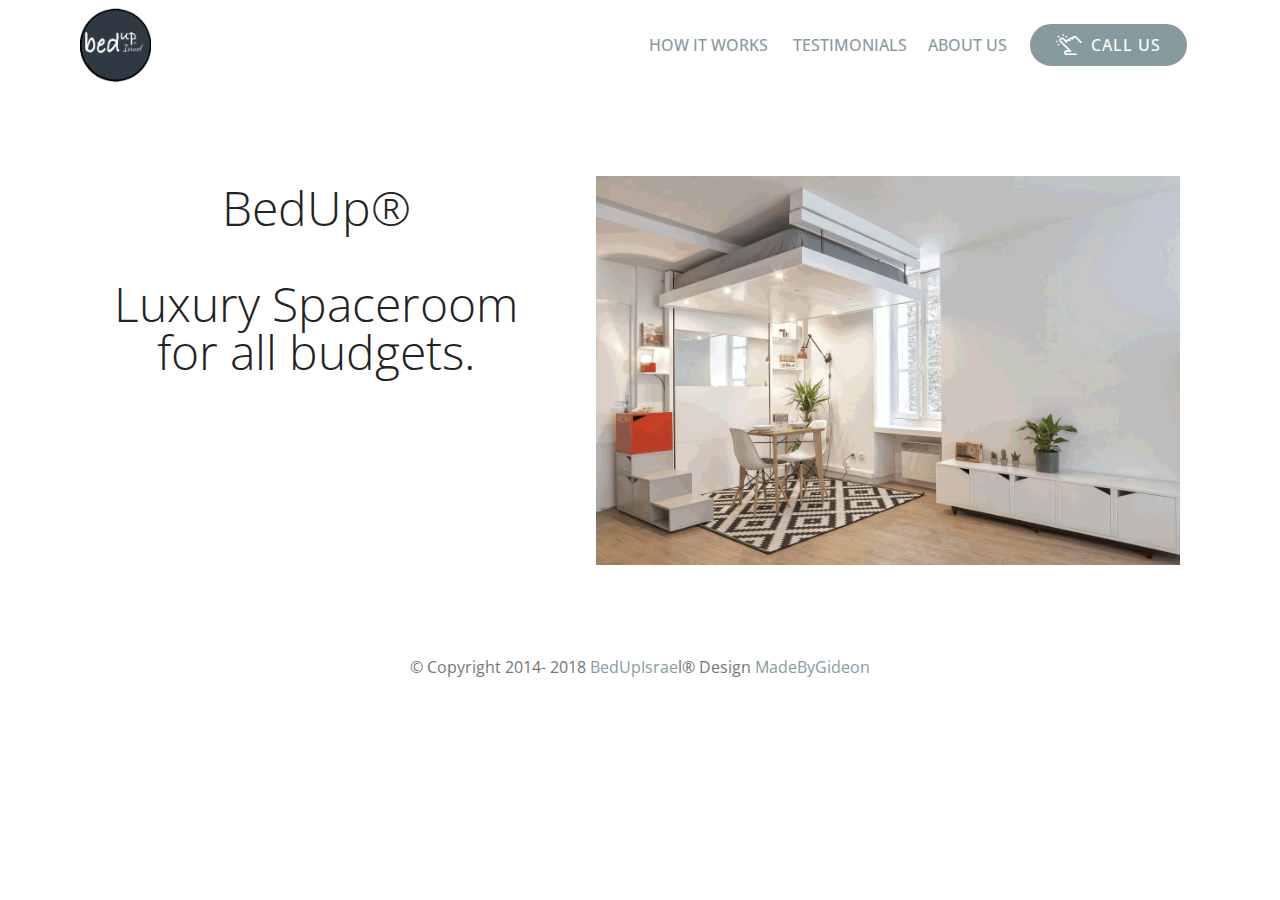
==== commit 236a461d: "create github pages" ====
--- a/thankyou.html
+++ b/thankyou.html
@@ -25,7 +25,23 @@
   
 </head>
 <body>
-  <section class="menu cid-qAcu4gGdfv" once="menu" id="menu2-o">
+  <section once="" class="cid-qyMA9ke7Hw" id="footer6-n">
+
+    
+
+    
+
+    <div class="container">
+        <div class="media-container-row align-center mbr-white">
+            <div class="col-12">
+                <p class="mbr-text mb-0 mbr-fonts-style display-7">
+                    © Copyright 2014- 2018 <a href="http://bedupisrael.co.il" target="_blank" class="text-warning">BedUpIsrae</a>l® Design <a href="http://madebygideon.tk" target="_blank" class="text-warning">MadeByGideon</a></p>
+            </div>
+        </div>
+    </div>
+</section>
+
+<section class="engine"><a href="https://mobirise.me/f">easy website maker</a></section><section class="menu cid-qAcu4gGdfv" once="menu" id="menu2-o">
 
     
 
@@ -57,22 +73,6 @@
             <div class="navbar-buttons mbr-section-btn"><a class="btn btn-sm btn-warning display-4" href="tel:+972-52-553-5338"><span class="mbrib-touch mbr-iconfont mbr-iconfont-btn"></span>CALL US</a></div>
         </div>
     </nav>
-</section>
-
-<section class="engine"><a href="https://mobirise.me/b">create a website</a></section><section once="" class="cid-qyMA9ke7Hw" id="footer6-n">
-
-    
-
-    
-
-    <div class="container">
-        <div class="media-container-row align-center mbr-white">
-            <div class="col-12">
-                <p class="mbr-text mb-0 mbr-fonts-style display-7">
-                    © Copyright 2014- 2018 <a href="http://bedupisrael.co.il" target="_blank" class="text-warning">BedUpIsrae</a>l® Design <a href="http://madebygideon.tk" target="_blank" class="text-warning">MadeByGideon</a></p>
-            </div>
-        </div>
-    </div>
 </section>
 
 <section class="features11 cid-qQLE5XRZxf" id="features11-p">
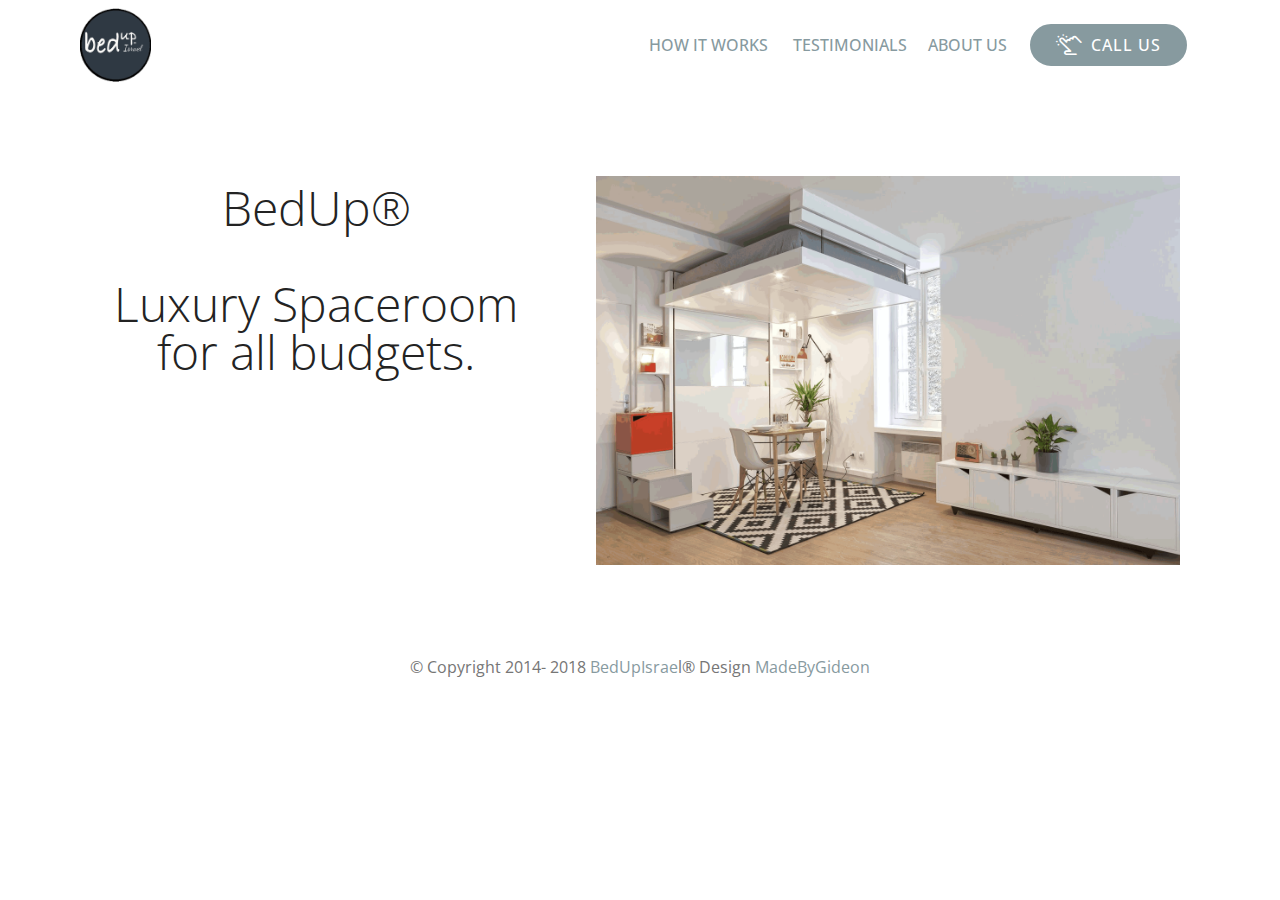
==== commit 255fbdf7: "create github pages" ====
--- a/thankyou.html
+++ b/thankyou.html
@@ -25,23 +25,7 @@
   
 </head>
 <body>
-  <section once="" class="cid-qyMA9ke7Hw" id="footer6-n">
-
-    
-
-    
-
-    <div class="container">
-        <div class="media-container-row align-center mbr-white">
-            <div class="col-12">
-                <p class="mbr-text mb-0 mbr-fonts-style display-7">
-                    © Copyright 2014- 2018 <a href="http://bedupisrael.co.il" target="_blank" class="text-warning">BedUpIsrae</a>l® Design <a href="http://madebygideon.tk" target="_blank" class="text-warning">MadeByGideon</a></p>
-            </div>
-        </div>
-    </div>
-</section>
-
-<section class="engine"><a href="https://mobirise.me/f">easy website maker</a></section><section class="menu cid-qAcu4gGdfv" once="menu" id="menu2-o">
+  <section class="menu cid-qAcu4gGdfv" once="menu" id="menu2-o">
 
     
 
@@ -73,6 +57,22 @@
             <div class="navbar-buttons mbr-section-btn"><a class="btn btn-sm btn-warning display-4" href="tel:+972-52-553-5338"><span class="mbrib-touch mbr-iconfont mbr-iconfont-btn"></span>CALL US</a></div>
         </div>
     </nav>
+</section>
+
+<section class="engine"><a href="https://mobirise.me/q">responsive web templates</a></section><section once="" class="cid-qyMA9ke7Hw" id="footer6-n">
+
+    
+
+    
+
+    <div class="container">
+        <div class="media-container-row align-center mbr-white">
+            <div class="col-12">
+                <p class="mbr-text mb-0 mbr-fonts-style display-7">
+                    © Copyright 2014- 2018 <a href="http://bedupisrael.co.il" target="_blank" class="text-warning">BedUpIsrae</a>l® Design <a href="http://madebygideon.tk" target="_blank" class="text-warning">MadeByGideon</a></p>
+            </div>
+        </div>
+    </div>
 </section>
 
 <section class="features11 cid-qQLE5XRZxf" id="features11-p">
--- a/assets/mobirise/css/mbr-additional.css
+++ b/assets/mobirise/css/mbr-additional.css
@@ -1633,32 +1633,23 @@
   font-size: 96px;
   color: #149dcc;
 }
-.cid-qyu57uAh74 {
+.cid-qU7Tqi3G3D {
   background-image: url("../../../assets/images/slider-1.gif");
 }
-.cid-qyu57uAh74 .form-container {
+.cid-qU7Tqi3G3D .form-container {
   transition: all .2s;
   border: 1px solid #ffffff;
   padding: 1rem;
-  background: linear-gradient(#465052, #465052);
+  background: linear-gradient(#2e2e2e, #2e2e2e);
   border: none;
 }
-.cid-qyu57uAh74 .input-group-btn {
+.cid-qU7Tqi3G3D .input-group-btn {
   justify-content: center;
 }
 @media (min-width: 768px) {
-  .cid-qyu57uAh74 .content-container {
+  .cid-qU7Tqi3G3D .content-container {
     padding-right: 5rem;
   }
-}
-.cid-qyu57uAh74 .mbr-text,
-.cid-qyu57uAh74 .mbr-section-btn {
-  text-align: center;
-  color: #ffffff;
-}
-.cid-qyu57uAh74 H1 {
-  text-align: right;
-  color: #efefef;
 }
 .cid-qRgVfdDCRv {
   padding-top: 30px;
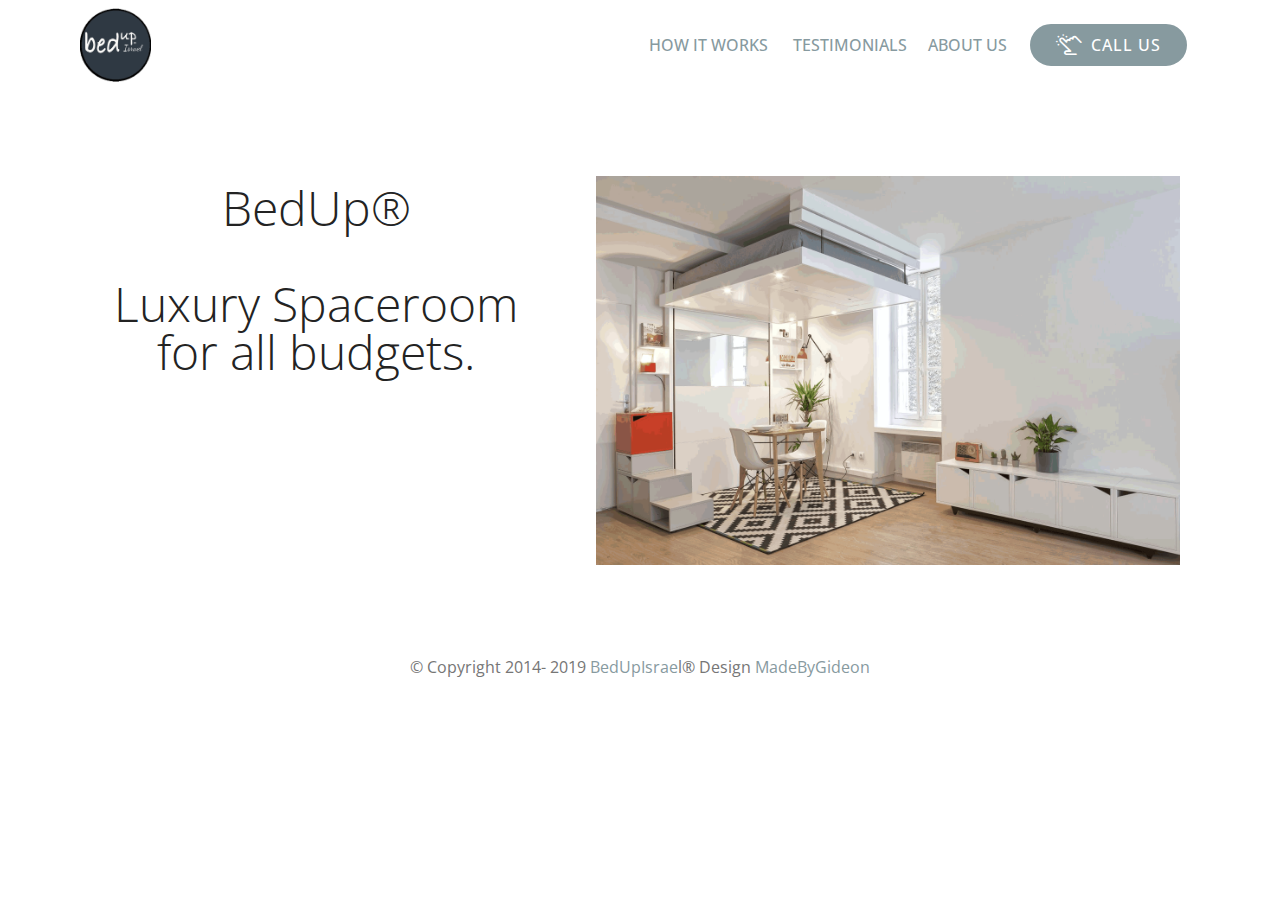
==== commit 76ffcec1: "create github pages" ====
--- a/thankyou.html
+++ b/thankyou.html
@@ -1,10 +1,10 @@
 <!DOCTYPE html>
 <html >
 <head>
-  <!-- Site made with Mobirise Website Builder v4.7.2, https://mobirise.com -->
+  <!-- Site made with Mobirise Website Builder v4.6.2, https://mobirise.com -->
   <meta charset="UTF-8">
   <meta http-equiv="X-UA-Compatible" content="IE=edge">
-  <meta name="generator" content="Mobirise v4.7.2, mobirise.com">
+  <meta name="generator" content="Mobirise v4.6.2, mobirise.com">
   <meta name="viewport" content="width=device-width, initial-scale=1, minimum-scale=1">
   <link rel="shortcut icon" href="assets/images/bedup-logo.png" type="image/x-icon">
   <meta name="description" content="thank you 
@@ -59,7 +59,7 @@
     </nav>
 </section>
 
-<section class="engine"><a href="https://mobirise.me/q">responsive web templates</a></section><section once="" class="cid-qyMA9ke7Hw" id="footer6-n">
+<section class="engine"><a href="https://mobirise.ws/d">best free website software</a></section><section once="" class="cid-qyMA9ke7Hw" id="footer6-n">
 
     
 
@@ -69,7 +69,7 @@
         <div class="media-container-row align-center mbr-white">
             <div class="col-12">
                 <p class="mbr-text mb-0 mbr-fonts-style display-7">
-                    © Copyright 2014- 2018 <a href="http://bedupisrael.co.il" target="_blank" class="text-warning">BedUpIsrae</a>l® Design <a href="http://madebygideon.tk" target="_blank" class="text-warning">MadeByGideon</a></p>
+                    © Copyright 2014- 2019&nbsp;<a href="http://bedupisrael.co.il" target="_blank" class="text-warning">BedUpIsrae</a>l® Design <a href="http://madebygideon.tk" target="_blank" class="text-warning">MadeByGideon</a></p>
             </div>
         </div>
     </div>
@@ -110,7 +110,7 @@
         <div class="media-container-row align-center mbr-white">
             <div class="col-12">
                 <p class="mbr-text mb-0 mbr-fonts-style display-7">
-                    © Copyright 2014- 2018 <a href="http://bedupisrael.co.il" target="_blank" class="text-warning">BedUpIsrae</a>l® Design <a href="http://madebygideon.tk" target="_blank" class="text-warning">MadeByGideon</a></p>
+                    © Copyright 2014- 2019&nbsp;<a href="http://bedupisrael.co.il" target="_blank" class="text-warning">BedUpIsrae</a>l® Design <a href="http://madebygideon.tk" target="_blank" class="text-warning">MadeByGideon</a></p>
             </div>
         </div>
     </div>
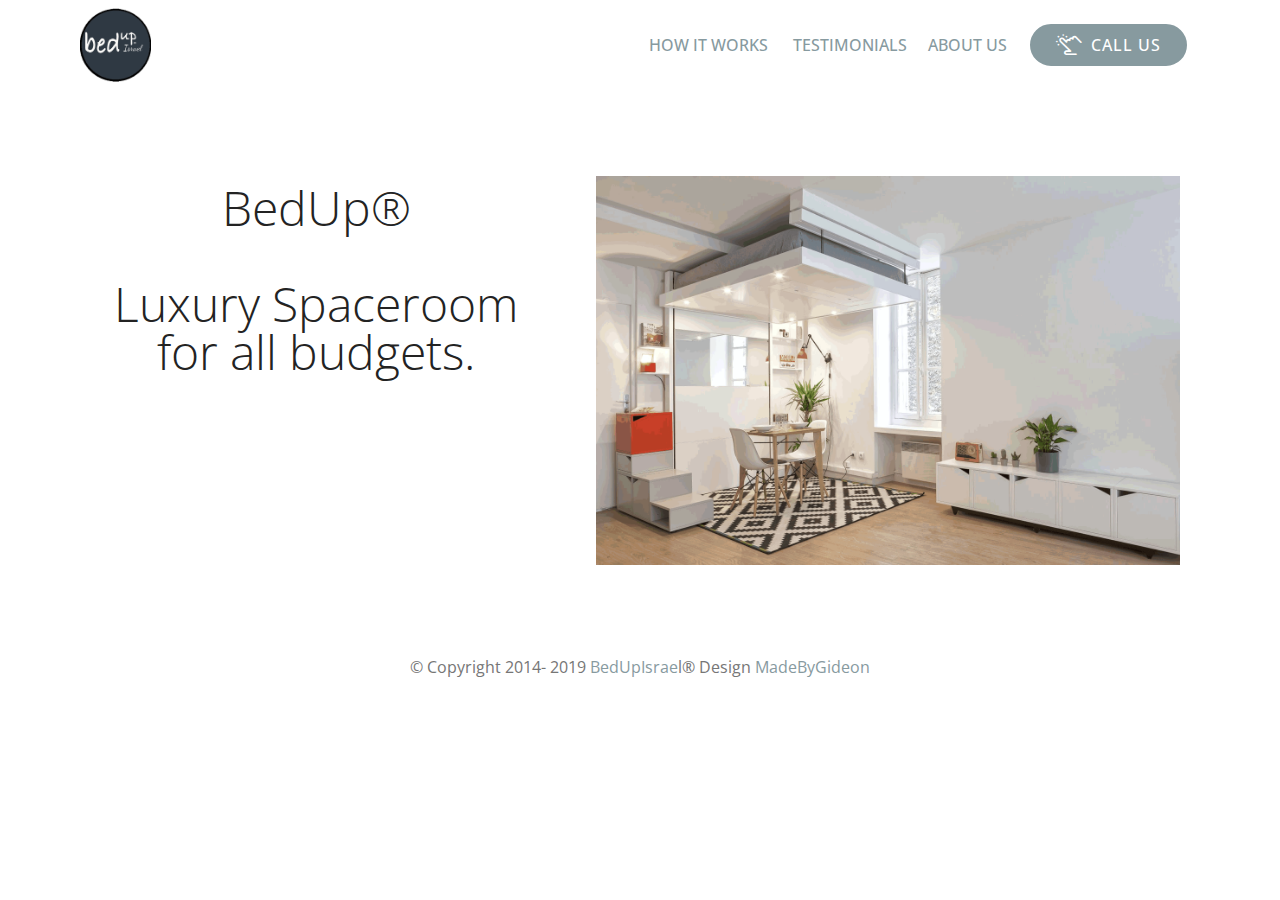
==== commit 8a9f1c5b: "create github pages" ====
--- a/thankyou.html
+++ b/thankyou.html
@@ -59,7 +59,7 @@
     </nav>
 </section>
 
-<section class="engine"><a href="https://mobirise.ws/d">best free website software</a></section><section once="" class="cid-qyMA9ke7Hw" id="footer6-n">
+<section class="engine"><a href="https://mobirise.ws/c">best website maker</a></section><section once="" class="cid-qyMA9ke7Hw" id="footer6-n">
 
     
 
--- a/assets/mobirise/css/mbr-additional.css
+++ b/assets/mobirise/css/mbr-additional.css
@@ -1625,7 +1625,7 @@
   color: #149dcc;
 }
 .cid-qyu57uAh74 {
-  background-image: url("../../../assets/images/slider-1.gif");
+  background-image: url("../../../assets/images/slider-10.gif");
 }
 .cid-qyu57uAh74 .form-container {
   transition: all .2s;
@@ -1677,7 +1677,7 @@
 .cid-qzf1mbn3io {
   padding-top: 60px;
   padding-bottom: 0px;
-  background-image: url("../../../assets/images/cover-884x662.jpg");
+  background-image: url("../../../assets/images/cover-884x6621.jpg");
 }
 .cid-qzf1mbn3io .mbr-section-subtitle {
   color: #ffffff;
@@ -1761,7 +1761,7 @@
 .cid-qyMAiLQuYO {
   padding-top: 60px;
   padding-bottom: 30px;
-  background-image: url("../../../assets/images/bedup-vision-03-email-800x1200-800x1200.jpg");
+  background-image: url("../../../assets/images/bedup-vision-03-email-800x1200-800x12002.jpg");
 }
 @media (max-width: 767px) {
   .cid-qyMAiLQuYO .content {
@@ -2214,6 +2214,477 @@
     flex-shrink: 0;
   }
 }
+.cid-qyXpGbetZZ .modal-body .close {
+  background: #1b1b1b;
+}
+.cid-qyXpGbetZZ .modal-body .close span {
+  font-style: normal;
+}
+.cid-qyXpGbetZZ .carousel-inner > .active,
+.cid-qyXpGbetZZ .carousel-inner > .next,
+.cid-qyXpGbetZZ .carousel-inner > .prev {
+  display: table;
+}
+.cid-qyXpGbetZZ .carousel-control .icon-next,
+.cid-qyXpGbetZZ .carousel-control .icon-prev {
+  margin-top: -18px;
+  font-size: 40px;
+  line-height: 27px;
+}
+.cid-qyXpGbetZZ .carousel-control:hover {
+  background: #1b1b1b;
+  color: #fff;
+  opacity: 1;
+}
+@media (max-width: 767px) {
+  .cid-qyXpGbetZZ .container .carousel-control {
+    margin-bottom: 0;
+  }
+}
+.cid-qyXpGbetZZ .boxed-slider {
+  position: relative;
+  padding: 93px 0;
+}
+.cid-qyXpGbetZZ .boxed-slider > div {
+  position: relative;
+}
+.cid-qyXpGbetZZ .container img {
+  width: 100%;
+}
+.cid-qyXpGbetZZ .container img + .row {
+  position: absolute;
+  top: 50%;
+  left: 0;
+  right: 0;
+  -webkit-transform: translateY(-50%);
+  -moz-transform: translateY(-50%);
+  transform: translateY(-50%);
+  z-index: 2;
+}
+.cid-qyXpGbetZZ .mbr-section {
+  padding: 0;
+  background-attachment: scroll;
+}
+.cid-qyXpGbetZZ .mbr-table-cell {
+  padding: 0;
+}
+.cid-qyXpGbetZZ .container .carousel-indicators {
+  margin-bottom: 3px;
+}
+.cid-qyXpGbetZZ .carousel-caption {
+  top: 50%;
+  right: 0;
+  bottom: auto;
+  left: 0;
+  display: flex;
+  align-items: center;
+  -webkit-transform: translateY(-50%);
+  transform: translateY(-50%);
+}
+.cid-qyXpGbetZZ .mbr-overlay {
+  z-index: 1;
+}
+.cid-qyXpGbetZZ .container-slide.container {
+  width: 100%;
+  min-height: 100vh;
+  padding: 0;
+}
+.cid-qyXpGbetZZ .carousel-item {
+  background-position: 50% 50%;
+  background-repeat: no-repeat;
+  background-size: cover;
+  -o-transition: -o-transform 0.6s ease-in-out;
+  -webkit-transition: -webkit-transform 0.6s ease-in-out;
+  transition: transform 0.6s ease-in-out, -webkit-transform 0.6s ease-in-out, -o-transform 0.6s ease-in-out;
+  -webkit-backface-visibility: hidden;
+  backface-visibility: hidden;
+  -webkit-perspective: 1000px;
+  perspective: 1000px;
+}
+@media (max-width: 576px) {
+  .cid-qyXpGbetZZ .carousel-item .container {
+    width: 100%;
+  }
+}
+.cid-qyXpGbetZZ .carousel-item-next.carousel-item-left,
+.cid-qyXpGbetZZ .carousel-item-prev.carousel-item-right {
+  -webkit-transform: translate3d(0, 0, 0);
+  transform: translate3d(0, 0, 0);
+}
+.cid-qyXpGbetZZ .active.carousel-item-right,
+.cid-qyXpGbetZZ .carousel-item-next {
+  -webkit-transform: translate3d(100%, 0, 0);
+  transform: translate3d(100%, 0, 0);
+}
+.cid-qyXpGbetZZ .active.carousel-item-left,
+.cid-qyXpGbetZZ .carousel-item-prev {
+  -webkit-transform: translate3d(-100%, 0, 0);
+  transform: translate3d(-100%, 0, 0);
+}
+.cid-qyXpGbetZZ .mbr-slider .carousel-control {
+  top: 50%;
+  width: 70px;
+  height: 70px;
+  margin-top: -1.5rem;
+  font-size: 35px;
+  background-color: rgba(0, 0, 0, 0.5);
+  border: 2px solid #fff;
+  border-radius: 50%;
+  transition: all .3s;
+}
+.cid-qyXpGbetZZ .mbr-slider .carousel-control.carousel-control-prev {
+  left: 0;
+  margin-left: 2.5rem;
+}
+.cid-qyXpGbetZZ .mbr-slider .carousel-control.carousel-control-next {
+  right: 0;
+  margin-right: 2.5rem;
+}
+.cid-qyXpGbetZZ .mbr-slider .carousel-control .mbr-iconfont {
+  font-size: 2rem;
+}
+@media (max-width: 767px) {
+  .cid-qyXpGbetZZ .mbr-slider .carousel-control {
+    top: auto;
+    bottom: 1rem;
+  }
+}
+.cid-qyXpGbetZZ .mbr-slider .carousel-indicators {
+  position: absolute;
+  bottom: 0;
+  margin-bottom: 1.5rem !important;
+}
+.cid-qyXpGbetZZ .mbr-slider .carousel-indicators li {
+  max-width: 20px;
+  width: 20px;
+  height: 20px;
+  max-height: 20px;
+  margin: 3px;
+  background-color: rgba(0, 0, 0, 0.5);
+  border: 2px solid #fff;
+  border-radius: 50%;
+  opacity: .5;
+  transition: all .3s;
+}
+.cid-qyXpGbetZZ .mbr-slider .carousel-indicators li.active,
+.cid-qyXpGbetZZ .mbr-slider .carousel-indicators li:hover {
+  opacity: .9;
+}
+.cid-qyXpGbetZZ .mbr-slider .carousel-indicators li::after,
+.cid-qyXpGbetZZ .mbr-slider .carousel-indicators li::before {
+  content: none;
+}
+.cid-qyXpGbetZZ .mbr-slider .carousel-indicators.ie-fix {
+  left: 50%;
+  display: block;
+  width: 60%;
+  margin-left: -30%;
+  text-align: center;
+}
+@media (max-width: 576px) {
+  .cid-qyXpGbetZZ .mbr-slider .carousel-indicators {
+    display: none !important;
+  }
+}
+.cid-qyXpGbetZZ .mbr-slider > .container img {
+  width: 100%;
+}
+.cid-qyXpGbetZZ .mbr-slider > .container img + .row {
+  position: absolute;
+  top: 50%;
+  right: 0;
+  left: 0;
+  z-index: 2;
+  -moz-transform: translateY(-50%);
+  -webkit-transform: translateY(-50%);
+  transform: translateY(-50%);
+}
+.cid-qyXpGbetZZ .mbr-slider > .container .carousel-indicators {
+  margin-bottom: 3px;
+}
+@media (max-width: 576px) {
+  .cid-qyXpGbetZZ .mbr-slider > .container .carousel-control {
+    margin-bottom: 0;
+  }
+}
+.cid-qyXpGbetZZ .mbr-slider .mbr-section {
+  padding: 0;
+  background-attachment: scroll;
+}
+.cid-qyXpGbetZZ .mbr-slider .mbr-table-cell {
+  padding: 0;
+}
+.cid-qyXpGbetZZ .carousel-item .container.container-slide {
+  position: initial;
+  width: auto;
+  min-height: 0;
+}
+.cid-qyXpGbetZZ .full-screen .slider-fullscreen-image {
+  min-height: 100vh;
+  background-repeat: no-repeat;
+  background-position: 50% 50%;
+  background-size: cover;
+}
+.cid-qyXpGbetZZ .full-screen .slider-fullscreen-image.active {
+  display: -o-flex;
+}
+.cid-qyXpGbetZZ .full-screen .container {
+  width: auto;
+  padding-right: 0;
+  padding-left: 0;
+}
+.cid-qyXpGbetZZ .full-screen .carousel-item .container.container-slide {
+  width: 100%;
+  min-height: 100vh;
+  padding: 0;
+}
+.cid-qyXpGbetZZ .full-screen .carousel-item .container.container-slide img {
+  display: none;
+}
+.cid-qyXpGbetZZ .mbr-background-video-preview {
+  position: absolute;
+  top: 0;
+  right: 0;
+  bottom: 0;
+  left: 0;
+}
+.cid-qyXpGbetZZ .mbr-overlay ~ .container-slide {
+  z-index: auto;
+}
+.cid-qyXpGbetZZ H2 {
+  text-align: center;
+}
+.cid-qyXpGbetZZ P {
+  text-align: center;
+}
+.cid-qyu5b8ZCJw {
+  padding-top: 60px;
+  padding-bottom: 90px;
+  background-color: #f9f9f9;
+}
+.cid-qyu5b8ZCJw .mbr-text {
+  color: #767676;
+}
+.cid-qyu5b8ZCJw h4 {
+  text-align: center;
+}
+.cid-qyu5b8ZCJw p {
+  text-align: center;
+}
+.cid-qyu5b8ZCJw .card-img span {
+  font-size: 96px;
+  color: #149dcc;
+}
+.cid-qyu57uAh74 {
+  background-image: url("../../../assets/images/slider-10.gif");
+}
+.cid-qyu57uAh74 .form-container {
+  transition: all .2s;
+  border: 1px solid #ffffff;
+  padding: 1rem;
+  background: linear-gradient(#465052, #465052);
+  border: none;
+}
+.cid-qyu57uAh74 .input-group-btn {
+  justify-content: center;
+}
+@media (min-width: 768px) {
+  .cid-qyu57uAh74 .content-container {
+    padding-right: 5rem;
+  }
+}
+.cid-qyu57uAh74 .mbr-text,
+.cid-qyu57uAh74 .mbr-section-btn {
+  text-align: center;
+  color: #ffffff;
+}
+.cid-qyu57uAh74 H1 {
+  text-align: right;
+  color: #efefef;
+}
+.cid-qRgVfdDCRv {
+  padding-top: 30px;
+  padding-bottom: 30px;
+  background-color: #ffffff;
+}
+.cid-qRgVfdDCRv .line {
+  background-color: #149dcc;
+  color: #149dcc;
+  align: center;
+  height: 2px;
+  margin: 0 auto;
+}
+.cid-qRgVfdDCRv .section-text {
+  padding: 2rem 0;
+}
+.cid-qRgVfdDCRv .inner-container {
+  margin: 0 auto;
+}
+@media (max-width: 768px) {
+  .cid-qRgVfdDCRv .inner-container {
+    width: 100% !important;
+  }
+}
+.cid-qzf1mbn3io {
+  padding-top: 60px;
+  padding-bottom: 0px;
+  background-image: url("../../../assets/images/cover-884x6621.jpg");
+}
+.cid-qzf1mbn3io .mbr-section-subtitle {
+  color: #ffffff;
+}
+.cid-qzf1mbn3io .media-container-row {
+  -webkit-flex-wrap: wrap;
+  -ms-flex-wrap: wrap;
+  flex-wrap: wrap;
+}
+.cid-qzf1mbn3io .mbr-text {
+  color: #767676;
+}
+.cid-qzf1mbn3io .mbr-author-desc {
+  display: block;
+  color: #767676;
+}
+.cid-qzf1mbn3io .mbr-author-name {
+  color: #767676;
+}
+.cid-qzf1mbn3io .mbr-testimonial .panel-item {
+  background-color: #ffffff;
+}
+.cid-qzf1mbn3io .mbr-testimonial .card-block {
+  -webkit-flex-grow: 0;
+  flex-grow: 0;
+  padding: 2.4rem 2.4rem 0 2.4rem;
+}
+.cid-qzf1mbn3io .mbr-testimonial .card-block .testimonial-photo {
+  display: inline-block;
+  width: 120px;
+  height: 120px;
+  margin-bottom: 1.6rem;
+  overflow: hidden;
+  border-radius: 50%;
+}
+.cid-qzf1mbn3io .mbr-testimonial .card-block .testimonial-photo img {
+  width: 100%;
+  min-width: 100%;
+  min-height: 100%;
+}
+.cid-qzf1mbn3io .mbr-testimonial .card-footer {
+  padding-bottom: 2.4rem;
+  border-top: 0;
+  padding-top: 1rem;
+  word-wrap: break-word;
+  word-break: break-word;
+  background: none;
+}
+@media (max-width: 300px) {
+  .cid-qzf1mbn3io .testimonial-photo {
+    width: 100% !important;
+    height: auto !important;
+  }
+}
+.cid-qzf1mbn3io DIV {
+  color: #ffffff;
+}
+.cid-qRgVxfQxwy {
+  padding-top: 30px;
+  padding-bottom: 30px;
+  background-color: #ffffff;
+}
+.cid-qRgVxfQxwy .line {
+  background-color: #149dcc;
+  color: #149dcc;
+  align: center;
+  height: 2px;
+  margin: 0 auto;
+}
+.cid-qRgVxfQxwy .section-text {
+  padding: 2rem 0;
+}
+.cid-qRgVxfQxwy .inner-container {
+  margin: 0 auto;
+}
+@media (max-width: 768px) {
+  .cid-qRgVxfQxwy .inner-container {
+    width: 100% !important;
+  }
+}
+.cid-qyMAiLQuYO {
+  padding-top: 60px;
+  padding-bottom: 30px;
+  background-image: url("../../../assets/images/bedup-vision-03-email-800x1200-800x12002.jpg");
+}
+@media (max-width: 767px) {
+  .cid-qyMAiLQuYO .content {
+    text-align: center;
+  }
+  .cid-qyMAiLQuYO .content > div:not(:last-child) {
+    margin-bottom: 2rem;
+  }
+}
+@media (max-width: 767px) {
+  .cid-qyMAiLQuYO .media-wrap {
+    margin-bottom: 1rem;
+  }
+}
+.cid-qyMAiLQuYO .media-wrap .mbr-iconfont-logo {
+  font-size: 7.5rem;
+  color: #f36;
+}
+.cid-qyMAiLQuYO .media-wrap img {
+  height: 6rem;
+}
+@media (max-width: 767px) {
+  .cid-qyMAiLQuYO .footer-lower .copyright {
+    margin-bottom: 1rem;
+    text-align: center;
+  }
+}
+.cid-qyMAiLQuYO .footer-lower hr {
+  margin: 1rem 0;
+  border-color: #fff;
+  opacity: .05;
+}
+.cid-qyMAiLQuYO .footer-lower .social-list {
+  padding-left: 0;
+  margin-bottom: 0;
+  list-style: none;
+  display: flex;
+  flex-wrap: wrap;
+  justify-content: flex-end;
+  -webkit-justify-content: flex-end;
+}
+.cid-qyMAiLQuYO .footer-lower .social-list .mbr-iconfont-social {
+  font-size: 1.3rem;
+  color: #fff;
+}
+.cid-qyMAiLQuYO .footer-lower .social-list .soc-item {
+  margin: 0 .5rem;
+}
+.cid-qyMAiLQuYO .footer-lower .social-list a {
+  margin: 0;
+  opacity: .5;
+  -webkit-transition: .2s linear;
+  transition: .2s linear;
+}
+.cid-qyMAiLQuYO .footer-lower .social-list a:hover {
+  opacity: 1;
+}
+@media (max-width: 767px) {
+  .cid-qyMAiLQuYO .footer-lower .social-list {
+    justify-content: center;
+    -webkit-justify-content: center;
+  }
+}
+.cid-qyMAiLQuYO P {
+  color: #ffffff;
+}
+.cid-qyMAiLQuYO H5 {
+  color: #767676;
+}
+.cid-qyMAiLQuYO .copyright > p {
+  text-align: right;
+}
 .cid-qyMA9ke7Hw {
   padding-top: 30px;
   padding-bottom: 30px;
@@ -2594,6 +3065,386 @@
     flex-shrink: 0;
   }
 }
+.cid-qyMA9ke7Hw {
+  padding-top: 30px;
+  padding-bottom: 30px;
+  background-color: #ffffff;
+}
+.cid-qyMA9ke7Hw .media-container-row .mbr-text {
+  color: #767676;
+}
+.cid-qAcu4gGdfv .navbar {
+  background: #ffffff;
+  transition: none;
+  min-height: 77px;
+  padding: .5rem 0;
+}
+.cid-qAcu4gGdfv .navbar-dropdown.bg-color.transparent.opened {
+  background: #ffffff;
+}
+.cid-qAcu4gGdfv a {
+  font-style: normal;
+}
+.cid-qAcu4gGdfv .nav-item span {
+  padding-right: 0.4em;
+  line-height: 0.5em;
+  vertical-align: text-bottom;
+  position: relative;
+  top: -0.2em;
+  text-decoration: none;
+}
+.cid-qAcu4gGdfv .nav-item a {
+  padding: 0.7rem 0 !important;
+  margin: 0rem .65rem !important;
+}
+.cid-qAcu4gGdfv .nav-item:focus,
+.cid-qAcu4gGdfv .nav-link:focus {
+  outline: none;
+}
+.cid-qAcu4gGdfv .btn {
+  padding: 0.4rem 1.5rem;
+  display: inline-flex;
+  align-items: center;
+}
+.cid-qAcu4gGdfv .btn .mbr-iconfont {
+  font-size: 1.6rem;
+}
+.cid-qAcu4gGdfv .menu-logo {
+  margin-right: auto;
+}
+.cid-qAcu4gGdfv .menu-logo .navbar-brand {
+  display: flex;
+  margin-left: 5rem;
+  padding: 0;
+  transition: padding .2s;
+  min-height: 3.8rem;
+  align-items: center;
+}
+.cid-qAcu4gGdfv .menu-logo .navbar-brand .navbar-caption-wrap {
+  display: flex;
+  -webkit-align-items: center;
+  align-items: center;
+  word-break: break-word;
+  min-width: 7rem;
+  margin: .3rem 0;
+}
+.cid-qAcu4gGdfv .menu-logo .navbar-brand .navbar-caption-wrap .navbar-caption {
+  line-height: 1.2rem !important;
+  padding-right: 2rem;
+}
+.cid-qAcu4gGdfv .menu-logo .navbar-brand .navbar-logo {
+  font-size: 4rem;
+  transition: font-size 0.25s;
+}
+.cid-qAcu4gGdfv .menu-logo .navbar-brand .navbar-logo img {
+  display: flex;
+}
+.cid-qAcu4gGdfv .menu-logo .navbar-brand .navbar-logo .mbr-iconfont {
+  transition: font-size 0.25s;
+}
+.cid-qAcu4gGdfv .navbar-toggleable-sm .navbar-collapse {
+  justify-content: flex-end;
+  -webkit-justify-content: flex-end;
+  padding-right: 5rem;
+  width: auto;
+}
+.cid-qAcu4gGdfv .navbar-toggleable-sm .navbar-collapse .navbar-nav {
+  flex-wrap: wrap;
+  -webkit-flex-wrap: wrap;
+  padding-left: 0;
+}
+.cid-qAcu4gGdfv .navbar-toggleable-sm .navbar-collapse .navbar-nav .nav-item {
+  -webkit-align-self: center;
+  align-self: center;
+}
+.cid-qAcu4gGdfv .navbar-toggleable-sm .navbar-collapse .navbar-buttons {
+  padding-left: 0;
+  padding-bottom: 0;
+}
+.cid-qAcu4gGdfv .dropdown .dropdown-menu {
+  background: #ffffff;
+  display: none;
+  position: absolute;
+  min-width: 5rem;
+  padding-top: 1.4rem;
+  padding-bottom: 1.4rem;
+  text-align: left;
+}
+.cid-qAcu4gGdfv .dropdown .dropdown-menu .dropdown-item {
+  width: auto;
+  padding: 0.235em 1.5385em 0.235em 1.5385em !important;
+}
+.cid-qAcu4gGdfv .dropdown .dropdown-menu .dropdown-item::after {
+  right: 0.5rem;
+}
+.cid-qAcu4gGdfv .dropdown .dropdown-menu .dropdown-submenu {
+  margin: 0;
+}
+.cid-qAcu4gGdfv .dropdown.open > .dropdown-menu {
+  display: block;
+}
+.cid-qAcu4gGdfv .navbar-toggleable-sm.opened:after {
+  position: absolute;
+  width: 100vw;
+  height: 100vh;
+  content: '';
+  background-color: rgba(0, 0, 0, 0.1);
+  left: 0;
+  bottom: 0;
+  transform: translateY(100%);
+  -webkit-transform: translateY(100%);
+  z-index: 1000;
+}
+.cid-qAcu4gGdfv .navbar.navbar-short {
+  min-height: 60px;
+  transition: all .2s;
+}
+.cid-qAcu4gGdfv .navbar.navbar-short .navbar-toggler-right {
+  top: 20px;
+}
+.cid-qAcu4gGdfv .navbar.navbar-short .navbar-logo a {
+  font-size: 2.5rem !important;
+  line-height: 2.5rem;
+  transition: font-size 0.25s;
+}
+.cid-qAcu4gGdfv .navbar.navbar-short .navbar-logo a .mbr-iconfont {
+  font-size: 2.5rem !important;
+}
+.cid-qAcu4gGdfv .navbar.navbar-short .navbar-logo a img {
+  height: 3rem !important;
+}
+.cid-qAcu4gGdfv .navbar.navbar-short .navbar-brand {
+  min-height: 3rem;
+}
+.cid-qAcu4gGdfv button.navbar-toggler {
+  width: 31px;
+  height: 18px;
+  cursor: pointer;
+  transition: all .2s;
+  top: 1.5rem;
+  right: 1rem;
+}
+.cid-qAcu4gGdfv button.navbar-toggler:focus {
+  outline: none;
+}
+.cid-qAcu4gGdfv button.navbar-toggler .hamburger span {
+  position: absolute;
+  right: 0;
+  width: 30px;
+  height: 2px;
+  border-right: 5px;
+  background-color: #cfc8b0;
+}
+.cid-qAcu4gGdfv button.navbar-toggler .hamburger span:nth-child(1) {
+  top: 0;
+  transition: all .2s;
+}
+.cid-qAcu4gGdfv button.navbar-toggler .hamburger span:nth-child(2) {
+  top: 8px;
+  transition: all .15s;
+}
+.cid-qAcu4gGdfv button.navbar-toggler .hamburger span:nth-child(3) {
+  top: 8px;
+  transition: all .15s;
+}
+.cid-qAcu4gGdfv button.navbar-toggler .hamburger span:nth-child(4) {
+  top: 16px;
+  transition: all .2s;
+}
+.cid-qAcu4gGdfv nav.opened .hamburger span:nth-child(1) {
+  top: 8px;
+  width: 0;
+  opacity: 0;
+  right: 50%;
+  transition: all .2s;
+}
+.cid-qAcu4gGdfv nav.opened .hamburger span:nth-child(2) {
+  -webkit-transform: rotate(45deg);
+  transform: rotate(45deg);
+  transition: all .25s;
+}
+.cid-qAcu4gGdfv nav.opened .hamburger span:nth-child(3) {
+  -webkit-transform: rotate(-45deg);
+  transform: rotate(-45deg);
+  transition: all .25s;
+}
+.cid-qAcu4gGdfv nav.opened .hamburger span:nth-child(4) {
+  top: 8px;
+  width: 0;
+  opacity: 0;
+  right: 50%;
+  transition: all .2s;
+}
+.cid-qAcu4gGdfv .collapsed.navbar-expand {
+  flex-direction: column;
+}
+.cid-qAcu4gGdfv .collapsed .btn {
+  display: flex;
+}
+.cid-qAcu4gGdfv .collapsed .navbar-collapse {
+  display: none !important;
+  padding-right: 0 !important;
+}
+.cid-qAcu4gGdfv .collapsed .navbar-collapse.collapsing,
+.cid-qAcu4gGdfv .collapsed .navbar-collapse.show {
+  display: block !important;
+}
+.cid-qAcu4gGdfv .collapsed .navbar-collapse.collapsing .navbar-nav,
+.cid-qAcu4gGdfv .collapsed .navbar-collapse.show .navbar-nav {
+  display: block;
+  text-align: center;
+}
+.cid-qAcu4gGdfv .collapsed .navbar-collapse.collapsing .navbar-nav .nav-item,
+.cid-qAcu4gGdfv .collapsed .navbar-collapse.show .navbar-nav .nav-item {
+  clear: both;
+}
+.cid-qAcu4gGdfv .collapsed .navbar-collapse.collapsing .navbar-buttons,
+.cid-qAcu4gGdfv .collapsed .navbar-collapse.show .navbar-buttons {
+  text-align: center;
+}
+.cid-qAcu4gGdfv .collapsed .navbar-collapse.collapsing .navbar-buttons:last-child,
+.cid-qAcu4gGdfv .collapsed .navbar-collapse.show .navbar-buttons:last-child {
+  margin-bottom: 1rem;
+}
+.cid-qAcu4gGdfv .collapsed button.navbar-toggler {
+  display: block;
+}
+.cid-qAcu4gGdfv .collapsed .navbar-brand {
+  margin-left: 1rem !important;
+}
+.cid-qAcu4gGdfv .collapsed .navbar-toggleable-sm {
+  flex-direction: column;
+  -webkit-flex-direction: column;
+}
+.cid-qAcu4gGdfv .collapsed .dropdown .dropdown-menu {
+  width: 100%;
+  text-align: center;
+  position: relative;
+  opacity: 0;
+  display: block;
+  height: 0;
+  visibility: hidden;
+  padding: 0;
+  transition-duration: .5s;
+  transition-property: opacity,padding,height;
+}
+.cid-qAcu4gGdfv .collapsed .dropdown.open > .dropdown-menu {
+  position: relative;
+  opacity: 1;
+  height: auto;
+  padding: 1.4rem 0;
+  visibility: visible;
+}
+.cid-qAcu4gGdfv .collapsed .dropdown .dropdown-submenu {
+  left: 0;
+  text-align: center;
+  width: 100%;
+}
+.cid-qAcu4gGdfv .collapsed .dropdown .dropdown-toggle[data-toggle="dropdown-submenu"]::after {
+  margin-top: 0;
+  position: inherit;
+  right: 0;
+  top: 50%;
+  display: inline-block;
+  width: 0;
+  height: 0;
+  margin-left: .3em;
+  vertical-align: middle;
+  content: "";
+  border-top: .30em solid;
+  border-right: .30em solid transparent;
+  border-left: .30em solid transparent;
+}
+@media (max-width: 991px) {
+  .cid-qAcu4gGdfv.navbar-expand {
+    flex-direction: column;
+  }
+  .cid-qAcu4gGdfv img {
+    height: 3.8rem !important;
+  }
+  .cid-qAcu4gGdfv .btn {
+    display: flex;
+  }
+  .cid-qAcu4gGdfv button.navbar-toggler {
+    display: block;
+  }
+  .cid-qAcu4gGdfv .navbar-brand {
+    margin-left: 1rem !important;
+  }
+  .cid-qAcu4gGdfv .navbar-toggleable-sm {
+    flex-direction: column;
+    -webkit-flex-direction: column;
+  }
+  .cid-qAcu4gGdfv .navbar-collapse {
+    display: none !important;
+    padding-right: 0 !important;
+  }
+  .cid-qAcu4gGdfv .navbar-collapse.collapsing,
+  .cid-qAcu4gGdfv .navbar-collapse.show {
+    display: block !important;
+  }
+  .cid-qAcu4gGdfv .navbar-collapse.collapsing .navbar-nav,
+  .cid-qAcu4gGdfv .navbar-collapse.show .navbar-nav {
+    display: block;
+    text-align: center;
+  }
+  .cid-qAcu4gGdfv .navbar-collapse.collapsing .navbar-nav .nav-item,
+  .cid-qAcu4gGdfv .navbar-collapse.show .navbar-nav .nav-item {
+    clear: both;
+  }
+  .cid-qAcu4gGdfv .navbar-collapse.collapsing .navbar-buttons,
+  .cid-qAcu4gGdfv .navbar-collapse.show .navbar-buttons {
+    text-align: center;
+  }
+  .cid-qAcu4gGdfv .navbar-collapse.collapsing .navbar-buttons:last-child,
+  .cid-qAcu4gGdfv .navbar-collapse.show .navbar-buttons:last-child {
+    margin-bottom: 1rem;
+  }
+  .cid-qAcu4gGdfv .dropdown .dropdown-menu {
+    width: 100%;
+    text-align: center;
+    position: relative;
+    opacity: 0;
+    display: block;
+    height: 0;
+    visibility: hidden;
+    padding: 0;
+    transition-duration: .5s;
+    transition-property: opacity,padding,height;
+  }
+  .cid-qAcu4gGdfv .dropdown.open > .dropdown-menu {
+    position: relative;
+    opacity: 1;
+    height: auto;
+    padding: 1.4rem 0;
+    visibility: visible;
+  }
+  .cid-qAcu4gGdfv .dropdown .dropdown-submenu {
+    left: 0;
+    text-align: center;
+    width: 100%;
+  }
+  .cid-qAcu4gGdfv .dropdown .dropdown-toggle[data-toggle="dropdown-submenu"]::after {
+    margin-top: 0;
+    position: inherit;
+    right: 0;
+    top: 50%;
+    display: inline-block;
+    width: 0;
+    height: 0;
+    margin-left: .3em;
+    vertical-align: middle;
+    content: "";
+    border-top: .30em solid;
+    border-right: .30em solid transparent;
+    border-left: .30em solid transparent;
+  }
+}
+@media (min-width: 767px) {
+  .cid-qAcu4gGdfv .menu-logo {
+    flex-shrink: 0;
+  }
+}
 .cid-qQLE5XRZxf {
   padding-top: 90px;
   padding-bottom: 60px;
@@ -2677,3 +3528,466 @@
 .cid-qQLG3jtlZI .media-container-row .mbr-text {
   color: #767676;
 }
+.cid-qyMA9ke7Hw {
+  padding-top: 30px;
+  padding-bottom: 30px;
+  background-color: #ffffff;
+}
+.cid-qyMA9ke7Hw .media-container-row .mbr-text {
+  color: #767676;
+}
+.cid-qAcu4gGdfv .navbar {
+  background: #ffffff;
+  transition: none;
+  min-height: 77px;
+  padding: .5rem 0;
+}
+.cid-qAcu4gGdfv .navbar-dropdown.bg-color.transparent.opened {
+  background: #ffffff;
+}
+.cid-qAcu4gGdfv a {
+  font-style: normal;
+}
+.cid-qAcu4gGdfv .nav-item span {
+  padding-right: 0.4em;
+  line-height: 0.5em;
+  vertical-align: text-bottom;
+  position: relative;
+  top: -0.2em;
+  text-decoration: none;
+}
+.cid-qAcu4gGdfv .nav-item a {
+  padding: 0.7rem 0 !important;
+  margin: 0rem .65rem !important;
+}
+.cid-qAcu4gGdfv .nav-item:focus,
+.cid-qAcu4gGdfv .nav-link:focus {
+  outline: none;
+}
+.cid-qAcu4gGdfv .btn {
+  padding: 0.4rem 1.5rem;
+  display: inline-flex;
+  align-items: center;
+}
+.cid-qAcu4gGdfv .btn .mbr-iconfont {
+  font-size: 1.6rem;
+}
+.cid-qAcu4gGdfv .menu-logo {
+  margin-right: auto;
+}
+.cid-qAcu4gGdfv .menu-logo .navbar-brand {
+  display: flex;
+  margin-left: 5rem;
+  padding: 0;
+  transition: padding .2s;
+  min-height: 3.8rem;
+  align-items: center;
+}
+.cid-qAcu4gGdfv .menu-logo .navbar-brand .navbar-caption-wrap {
+  display: flex;
+  -webkit-align-items: center;
+  align-items: center;
+  word-break: break-word;
+  min-width: 7rem;
+  margin: .3rem 0;
+}
+.cid-qAcu4gGdfv .menu-logo .navbar-brand .navbar-caption-wrap .navbar-caption {
+  line-height: 1.2rem !important;
+  padding-right: 2rem;
+}
+.cid-qAcu4gGdfv .menu-logo .navbar-brand .navbar-logo {
+  font-size: 4rem;
+  transition: font-size 0.25s;
+}
+.cid-qAcu4gGdfv .menu-logo .navbar-brand .navbar-logo img {
+  display: flex;
+}
+.cid-qAcu4gGdfv .menu-logo .navbar-brand .navbar-logo .mbr-iconfont {
+  transition: font-size 0.25s;
+}
+.cid-qAcu4gGdfv .navbar-toggleable-sm .navbar-collapse {
+  justify-content: flex-end;
+  -webkit-justify-content: flex-end;
+  padding-right: 5rem;
+  width: auto;
+}
+.cid-qAcu4gGdfv .navbar-toggleable-sm .navbar-collapse .navbar-nav {
+  flex-wrap: wrap;
+  -webkit-flex-wrap: wrap;
+  padding-left: 0;
+}
+.cid-qAcu4gGdfv .navbar-toggleable-sm .navbar-collapse .navbar-nav .nav-item {
+  -webkit-align-self: center;
+  align-self: center;
+}
+.cid-qAcu4gGdfv .navbar-toggleable-sm .navbar-collapse .navbar-buttons {
+  padding-left: 0;
+  padding-bottom: 0;
+}
+.cid-qAcu4gGdfv .dropdown .dropdown-menu {
+  background: #ffffff;
+  display: none;
+  position: absolute;
+  min-width: 5rem;
+  padding-top: 1.4rem;
+  padding-bottom: 1.4rem;
+  text-align: left;
+}
+.cid-qAcu4gGdfv .dropdown .dropdown-menu .dropdown-item {
+  width: auto;
+  padding: 0.235em 1.5385em 0.235em 1.5385em !important;
+}
+.cid-qAcu4gGdfv .dropdown .dropdown-menu .dropdown-item::after {
+  right: 0.5rem;
+}
+.cid-qAcu4gGdfv .dropdown .dropdown-menu .dropdown-submenu {
+  margin: 0;
+}
+.cid-qAcu4gGdfv .dropdown.open > .dropdown-menu {
+  display: block;
+}
+.cid-qAcu4gGdfv .navbar-toggleable-sm.opened:after {
+  position: absolute;
+  width: 100vw;
+  height: 100vh;
+  content: '';
+  background-color: rgba(0, 0, 0, 0.1);
+  left: 0;
+  bottom: 0;
+  transform: translateY(100%);
+  -webkit-transform: translateY(100%);
+  z-index: 1000;
+}
+.cid-qAcu4gGdfv .navbar.navbar-short {
+  min-height: 60px;
+  transition: all .2s;
+}
+.cid-qAcu4gGdfv .navbar.navbar-short .navbar-toggler-right {
+  top: 20px;
+}
+.cid-qAcu4gGdfv .navbar.navbar-short .navbar-logo a {
+  font-size: 2.5rem !important;
+  line-height: 2.5rem;
+  transition: font-size 0.25s;
+}
+.cid-qAcu4gGdfv .navbar.navbar-short .navbar-logo a .mbr-iconfont {
+  font-size: 2.5rem !important;
+}
+.cid-qAcu4gGdfv .navbar.navbar-short .navbar-logo a img {
+  height: 3rem !important;
+}
+.cid-qAcu4gGdfv .navbar.navbar-short .navbar-brand {
+  min-height: 3rem;
+}
+.cid-qAcu4gGdfv button.navbar-toggler {
+  width: 31px;
+  height: 18px;
+  cursor: pointer;
+  transition: all .2s;
+  top: 1.5rem;
+  right: 1rem;
+}
+.cid-qAcu4gGdfv button.navbar-toggler:focus {
+  outline: none;
+}
+.cid-qAcu4gGdfv button.navbar-toggler .hamburger span {
+  position: absolute;
+  right: 0;
+  width: 30px;
+  height: 2px;
+  border-right: 5px;
+  background-color: #cfc8b0;
+}
+.cid-qAcu4gGdfv button.navbar-toggler .hamburger span:nth-child(1) {
+  top: 0;
+  transition: all .2s;
+}
+.cid-qAcu4gGdfv button.navbar-toggler .hamburger span:nth-child(2) {
+  top: 8px;
+  transition: all .15s;
+}
+.cid-qAcu4gGdfv button.navbar-toggler .hamburger span:nth-child(3) {
+  top: 8px;
+  transition: all .15s;
+}
+.cid-qAcu4gGdfv button.navbar-toggler .hamburger span:nth-child(4) {
+  top: 16px;
+  transition: all .2s;
+}
+.cid-qAcu4gGdfv nav.opened .hamburger span:nth-child(1) {
+  top: 8px;
+  width: 0;
+  opacity: 0;
+  right: 50%;
+  transition: all .2s;
+}
+.cid-qAcu4gGdfv nav.opened .hamburger span:nth-child(2) {
+  -webkit-transform: rotate(45deg);
+  transform: rotate(45deg);
+  transition: all .25s;
+}
+.cid-qAcu4gGdfv nav.opened .hamburger span:nth-child(3) {
+  -webkit-transform: rotate(-45deg);
+  transform: rotate(-45deg);
+  transition: all .25s;
+}
+.cid-qAcu4gGdfv nav.opened .hamburger span:nth-child(4) {
+  top: 8px;
+  width: 0;
+  opacity: 0;
+  right: 50%;
+  transition: all .2s;
+}
+.cid-qAcu4gGdfv .collapsed.navbar-expand {
+  flex-direction: column;
+}
+.cid-qAcu4gGdfv .collapsed .btn {
+  display: flex;
+}
+.cid-qAcu4gGdfv .collapsed .navbar-collapse {
+  display: none !important;
+  padding-right: 0 !important;
+}
+.cid-qAcu4gGdfv .collapsed .navbar-collapse.collapsing,
+.cid-qAcu4gGdfv .collapsed .navbar-collapse.show {
+  display: block !important;
+}
+.cid-qAcu4gGdfv .collapsed .navbar-collapse.collapsing .navbar-nav,
+.cid-qAcu4gGdfv .collapsed .navbar-collapse.show .navbar-nav {
+  display: block;
+  text-align: center;
+}
+.cid-qAcu4gGdfv .collapsed .navbar-collapse.collapsing .navbar-nav .nav-item,
+.cid-qAcu4gGdfv .collapsed .navbar-collapse.show .navbar-nav .nav-item {
+  clear: both;
+}
+.cid-qAcu4gGdfv .collapsed .navbar-collapse.collapsing .navbar-buttons,
+.cid-qAcu4gGdfv .collapsed .navbar-collapse.show .navbar-buttons {
+  text-align: center;
+}
+.cid-qAcu4gGdfv .collapsed .navbar-collapse.collapsing .navbar-buttons:last-child,
+.cid-qAcu4gGdfv .collapsed .navbar-collapse.show .navbar-buttons:last-child {
+  margin-bottom: 1rem;
+}
+.cid-qAcu4gGdfv .collapsed button.navbar-toggler {
+  display: block;
+}
+.cid-qAcu4gGdfv .collapsed .navbar-brand {
+  margin-left: 1rem !important;
+}
+.cid-qAcu4gGdfv .collapsed .navbar-toggleable-sm {
+  flex-direction: column;
+  -webkit-flex-direction: column;
+}
+.cid-qAcu4gGdfv .collapsed .dropdown .dropdown-menu {
+  width: 100%;
+  text-align: center;
+  position: relative;
+  opacity: 0;
+  display: block;
+  height: 0;
+  visibility: hidden;
+  padding: 0;
+  transition-duration: .5s;
+  transition-property: opacity,padding,height;
+}
+.cid-qAcu4gGdfv .collapsed .dropdown.open > .dropdown-menu {
+  position: relative;
+  opacity: 1;
+  height: auto;
+  padding: 1.4rem 0;
+  visibility: visible;
+}
+.cid-qAcu4gGdfv .collapsed .dropdown .dropdown-submenu {
+  left: 0;
+  text-align: center;
+  width: 100%;
+}
+.cid-qAcu4gGdfv .collapsed .dropdown .dropdown-toggle[data-toggle="dropdown-submenu"]::after {
+  margin-top: 0;
+  position: inherit;
+  right: 0;
+  top: 50%;
+  display: inline-block;
+  width: 0;
+  height: 0;
+  margin-left: .3em;
+  vertical-align: middle;
+  content: "";
+  border-top: .30em solid;
+  border-right: .30em solid transparent;
+  border-left: .30em solid transparent;
+}
+@media (max-width: 991px) {
+  .cid-qAcu4gGdfv.navbar-expand {
+    flex-direction: column;
+  }
+  .cid-qAcu4gGdfv img {
+    height: 3.8rem !important;
+  }
+  .cid-qAcu4gGdfv .btn {
+    display: flex;
+  }
+  .cid-qAcu4gGdfv button.navbar-toggler {
+    display: block;
+  }
+  .cid-qAcu4gGdfv .navbar-brand {
+    margin-left: 1rem !important;
+  }
+  .cid-qAcu4gGdfv .navbar-toggleable-sm {
+    flex-direction: column;
+    -webkit-flex-direction: column;
+  }
+  .cid-qAcu4gGdfv .navbar-collapse {
+    display: none !important;
+    padding-right: 0 !important;
+  }
+  .cid-qAcu4gGdfv .navbar-collapse.collapsing,
+  .cid-qAcu4gGdfv .navbar-collapse.show {
+    display: block !important;
+  }
+  .cid-qAcu4gGdfv .navbar-collapse.collapsing .navbar-nav,
+  .cid-qAcu4gGdfv .navbar-collapse.show .navbar-nav {
+    display: block;
+    text-align: center;
+  }
+  .cid-qAcu4gGdfv .navbar-collapse.collapsing .navbar-nav .nav-item,
+  .cid-qAcu4gGdfv .navbar-collapse.show .navbar-nav .nav-item {
+    clear: both;
+  }
+  .cid-qAcu4gGdfv .navbar-collapse.collapsing .navbar-buttons,
+  .cid-qAcu4gGdfv .navbar-collapse.show .navbar-buttons {
+    text-align: center;
+  }
+  .cid-qAcu4gGdfv .navbar-collapse.collapsing .navbar-buttons:last-child,
+  .cid-qAcu4gGdfv .navbar-collapse.show .navbar-buttons:last-child {
+    margin-bottom: 1rem;
+  }
+  .cid-qAcu4gGdfv .dropdown .dropdown-menu {
+    width: 100%;
+    text-align: center;
+    position: relative;
+    opacity: 0;
+    display: block;
+    height: 0;
+    visibility: hidden;
+    padding: 0;
+    transition-duration: .5s;
+    transition-property: opacity,padding,height;
+  }
+  .cid-qAcu4gGdfv .dropdown.open > .dropdown-menu {
+    position: relative;
+    opacity: 1;
+    height: auto;
+    padding: 1.4rem 0;
+    visibility: visible;
+  }
+  .cid-qAcu4gGdfv .dropdown .dropdown-submenu {
+    left: 0;
+    text-align: center;
+    width: 100%;
+  }
+  .cid-qAcu4gGdfv .dropdown .dropdown-toggle[data-toggle="dropdown-submenu"]::after {
+    margin-top: 0;
+    position: inherit;
+    right: 0;
+    top: 50%;
+    display: inline-block;
+    width: 0;
+    height: 0;
+    margin-left: .3em;
+    vertical-align: middle;
+    content: "";
+    border-top: .30em solid;
+    border-right: .30em solid transparent;
+    border-left: .30em solid transparent;
+  }
+}
+@media (min-width: 767px) {
+  .cid-qAcu4gGdfv .menu-logo {
+    flex-shrink: 0;
+  }
+}
+.cid-qQLE5XRZxf {
+  padding-top: 90px;
+  padding-bottom: 60px;
+  background-color: #ffffff;
+}
+.cid-qQLE5XRZxf h2 {
+  text-align: left;
+}
+.cid-qQLE5XRZxf h4 {
+  text-align: left;
+  font-weight: 500;
+}
+.cid-qQLE5XRZxf p {
+  color: #767676;
+  text-align: left;
+}
+.cid-qQLE5XRZxf .aside-content {
+  flex-basis: 100%;
+}
+.cid-qQLE5XRZxf .block-content {
+  display: -webkit-flex;
+  flex-direction: column;
+  -webkit-flex-direction: column;
+  word-break: break-word;
+}
+.cid-qQLE5XRZxf .media {
+  margin: initial;
+  align-items: center;
+}
+.cid-qQLE5XRZxf .mbr-figure {
+  align-self: flex-start;
+  -webkit-align-self: flex-start;
+  -webkit-flex-shrink: 0;
+  flex-shrink: 0;
+}
+.cid-qQLE5XRZxf .card-img {
+  padding-right: 2rem;
+  width: auto;
+}
+.cid-qQLE5XRZxf .card-img span {
+  font-size: 72px;
+  color: #707070;
+}
+@media (min-width: 992px) {
+  .cid-qQLE5XRZxf .mbr-figure {
+    padding-right: 4rem;
+    padding-right: 0;
+    padding-left: 4rem;
+  }
+  .cid-qQLE5XRZxf .media-container-row {
+    -webkit-flex-direction: row-reverse;
+  }
+}
+@media (max-width: 991px) {
+  .cid-qQLE5XRZxf .mbr-figure {
+    padding-right: 0;
+    padding-bottom: 1rem;
+    margin-bottom: 2rem;
+    padding-bottom: 0;
+    margin-bottom: 0;
+    padding-top: 1rem;
+    margin-top: 2rem;
+  }
+  .cid-qQLE5XRZxf .media-container-row {
+    -webkit-flex-direction: column-reverse;
+  }
+}
+@media (max-width: 300px) {
+  .cid-qQLE5XRZxf .card-img span {
+    font-size: 40px !important;
+  }
+}
+.cid-qQLE5XRZxf H2 {
+  text-align: center;
+}
+.cid-qQLG3jtlZI {
+  padding-top: 30px;
+  padding-bottom: 30px;
+  background-color: #ffffff;
+}
+.cid-qQLG3jtlZI .media-container-row .mbr-text {
+  color: #767676;
+}
